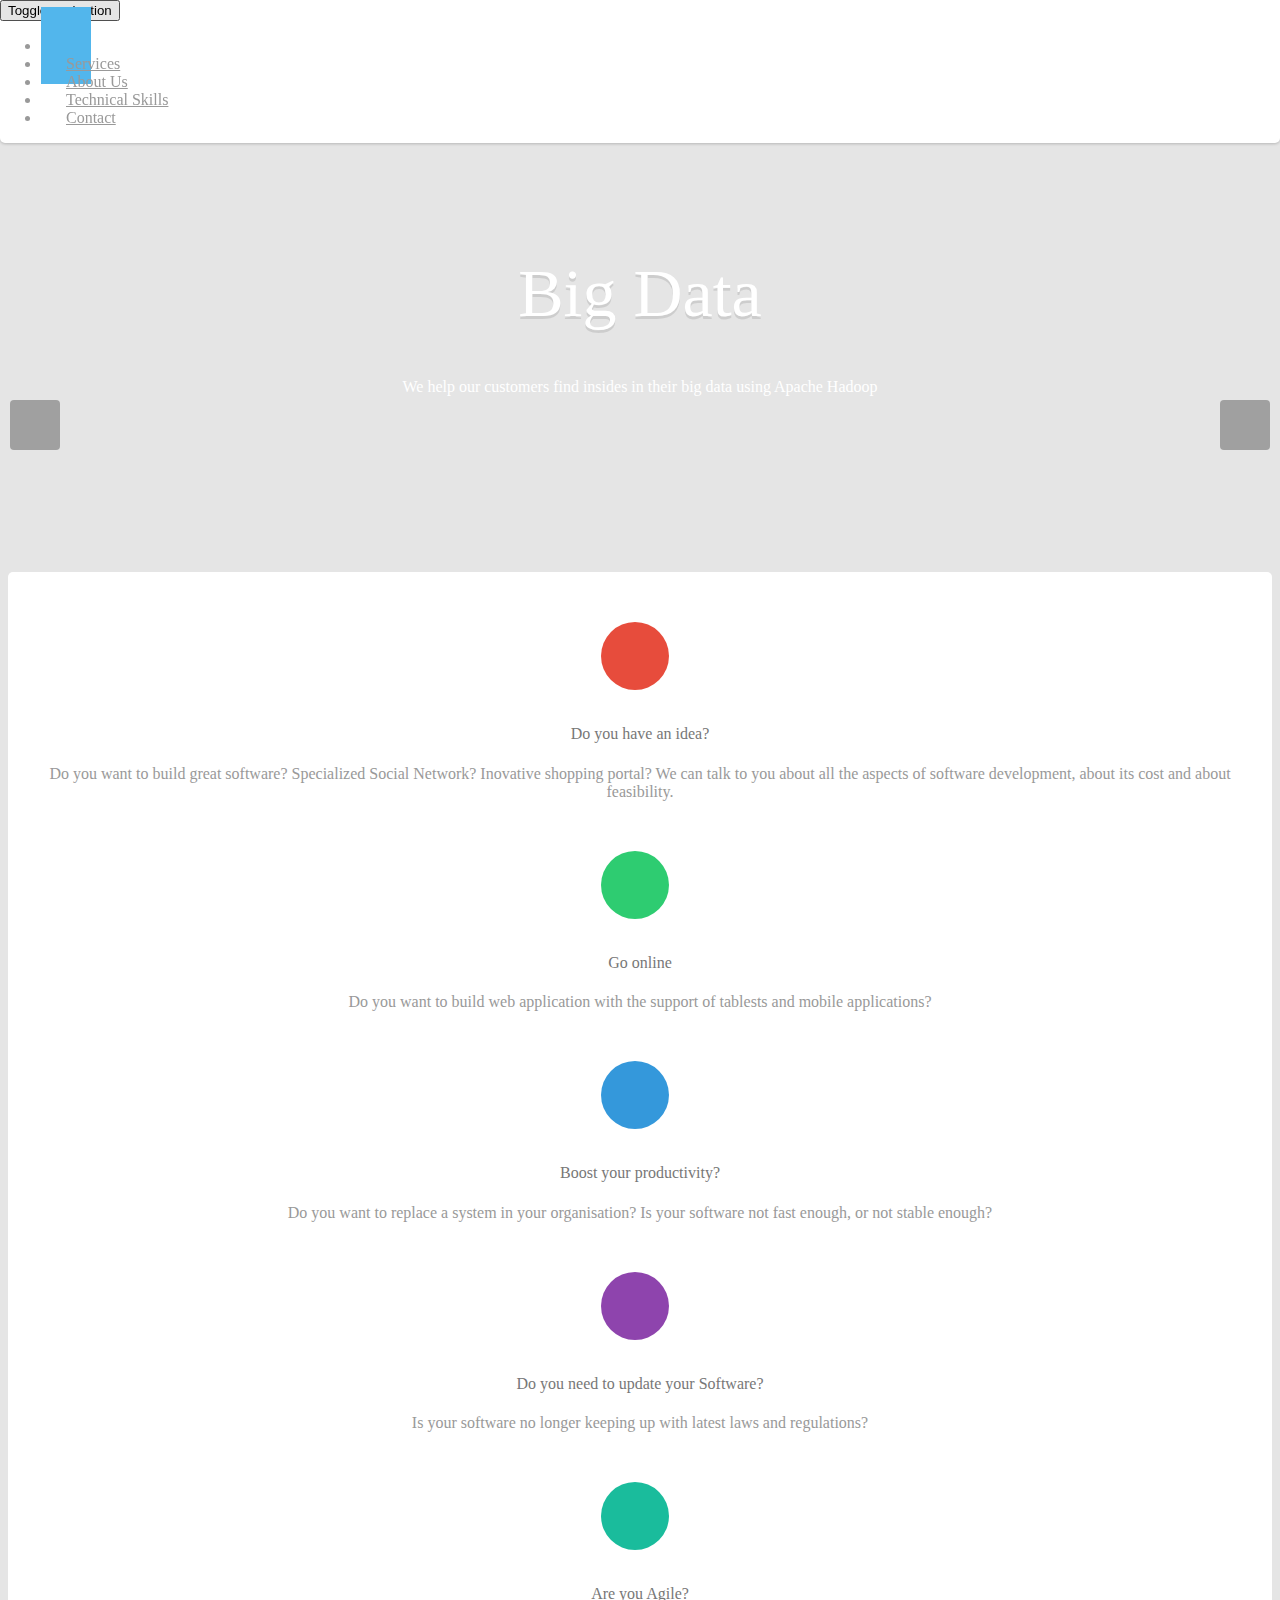
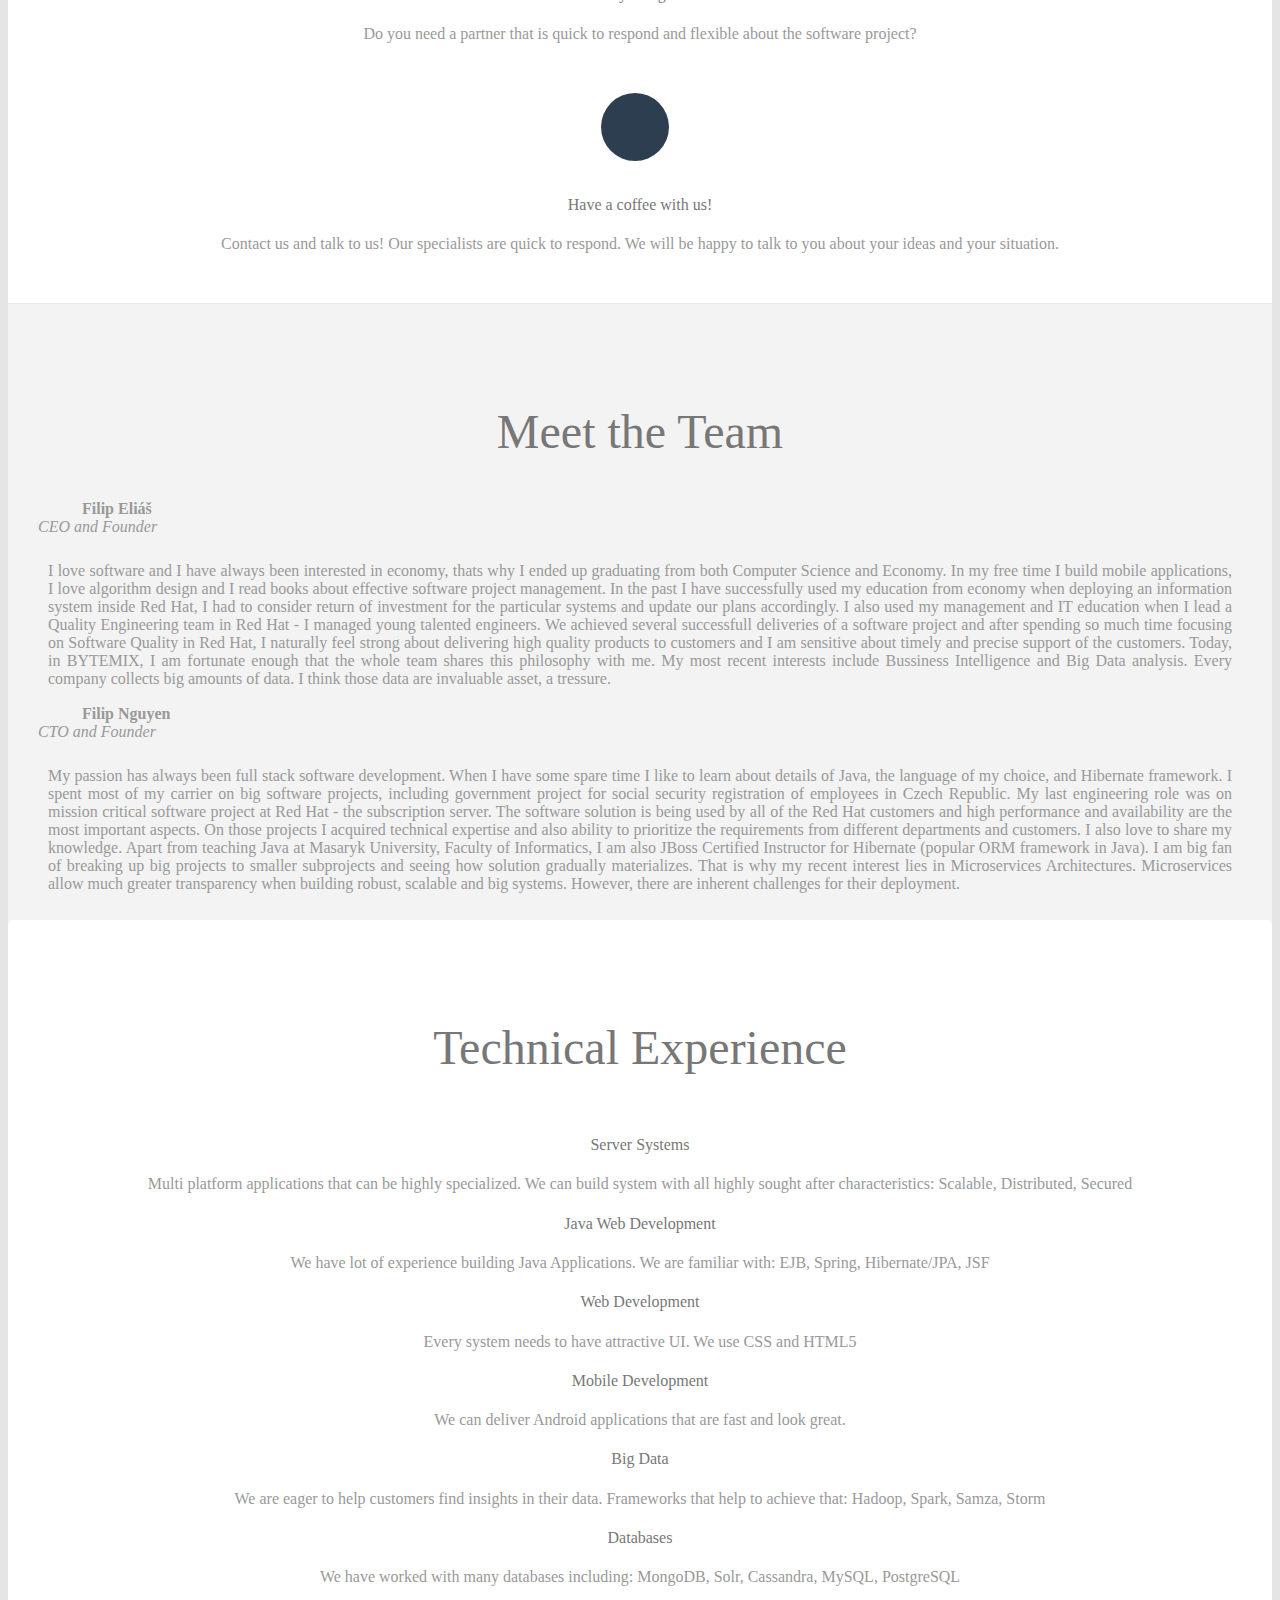
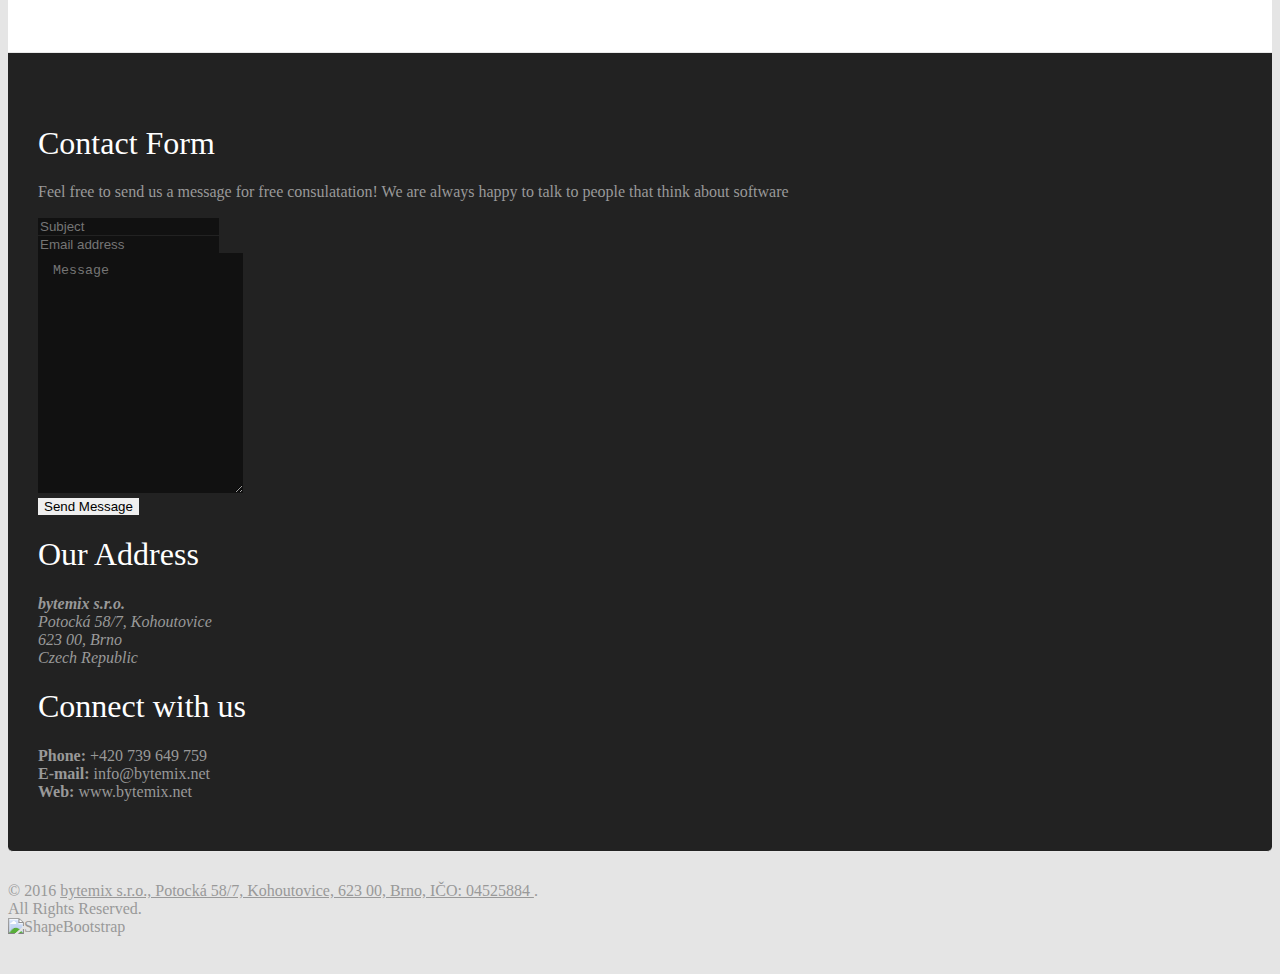
==== index.html @ fcab7cd9 "Added photo for Filip E" ====
<!DOCTYPE html>
<html lang="en">
<head>
    <meta charset="utf-8">
    <meta name="viewport" content="width=device-width, initial-scale=1.0">
    <meta name="description" content="">
    <meta name="author" content="">
    <title>bytemix | Software Solutions</title>
    <link href="css/bootstrap.min.css" rel="stylesheet">
    <link href="css/font-awesome.min.css" rel="stylesheet">
    <link href="css/prettyPhoto.css" rel="stylesheet">
    <link href="css/main.css" rel="stylesheet">
    <!--[if lt IE 9]>
    <script src="js/html5shiv.js"></script>
    <script src="js/respond.min.js"></script>
    <![endif]-->
    <link rel="shortcut icon" href="images/ico/favicon.ico">
    <link rel="apple-touch-icon-precomposed" sizes="144x144" href="images/ico/apple-touch-icon-144-precomposed.png">
    <link rel="apple-touch-icon-precomposed" sizes="114x114" href="images/ico/apple-touch-icon-114-precomposed.png">
    <link rel="apple-touch-icon-precomposed" sizes="72x72" href="images/ico/apple-touch-icon-72-precomposed.png">
    <link rel="apple-touch-icon-precomposed" href="images/ico/apple-touch-icon-57-precomposed.png">
        <script>window.addEventListener("hashchange", function() { alert("aaa"); scrollBy(0, -50) })</script>
</head><!--/head-->

<body data-spy="scroll" data-target="#navbar" data-offset="0">
    <header id="header" role="banner">
        <div class="container">
            <div id="navbar" class="navbar navbar-default">
                <div class="navbar-header">
                    <button type="button" class="navbar-toggle" data-toggle="collapse" data-target=".navbar-collapse">
                        <span class="sr-only">Toggle navigation</span>
                        <span class="icon-bar"></span>
                        <span class="icon-bar"></span>
                        <span class="icon-bar"></span>
                    </button>
                    <a class="navbar-brand" href="index.html"></a>
                </div>
                <div class="collapse navbar-collapse">
                    <ul class="nav navbar-nav">
                        <li class="active"><a href="#main-slider"><i class="icon-home"></i></a></li>
                        <li><a class="offset" href="#services">Services</a></li>
                        <li><a href="#about-us">About Us</a></li>
                        <li><a href="#portfolio">Technical Skills</a></li>
                        <li><a href="#contact">Contact</a></li>
                    </ul>
                  <!--  <ul class="navbar-right">
                        <a href="./index_cz.html">CZ</image></a>
                    </ul>-->
                </div>
            </div>
        </div>
    </header><!--/#header-->

    <section id="main-slider" class="carousel">
        <div class="carousel-inner">
	    <div class="item active">
                <div class="container">
                    <div class="carousel-content">
                        <h1>Big Data</h1>
                        <p class="lead">We help our customers find insides in their big data using Apache Hadoop</p>
                    </div>
                </div>
            </div><!--/.item-->
            <div class="item">
                <div class="container">
                    <div class="carousel-content">
                        <h1>Software Development</h1>
                        <p class="lead">We build software that embraces quality</p>
                    </div>
                </div>
            </div><!--/.item-->
            <div class="item">
                <div class="container">
                    <div class="carousel-content">
                        <h1>Consultancy</h1>
                        <p class="lead">We can improve your current solution and train your team</p>
                    </div>
                </div>
            </div><!--/.item-->
        </div><!--/.carousel-inner-->
        <a class="prev" href="#main-slider" data-slide="prev"><i class="icon-angle-left"></i></a>
        <a class="next" href="#main-slider" data-slide="next"><i class="icon-angle-right"></i></a>
    </section><!--/#main-slider-->

    <section id="services" style="padding-top: 117px; margin-top: -117px;">
        <div class="container">
            <div class="box first">
                <div class="row">
                    <div class="col-md-4 col-sm-4">
                        <div class="center">
                            <i class="icon-lightbulb icon-md icon-color1"></i>
                            <h4>Do you have an idea?</h4>
                            <p>Do you want to build great software? Specialized Social Network? Inovative shopping portal? We can talk to you about all the aspects of software development, about its cost and about feasibility.</p>
                        </div>
                    </div><!--/.col-md-4-->
                    <div class="col-md-4 col-sm-4">
                        <div class="center">
                            <i class="icon-cogs icon-md icon-color2"></i>
                            <h4>Go online</h4>
                            <p>Do you want to build web application with the support of tablests and mobile applications?</p>
                        </div>
                    </div><!--/.col-md-4-->
                    <div class="col-md-4 col-sm-4">
                        <div class="center">
                            <i class="icon-bullseye icon-md icon-color3"></i>
                            <h4>Boost your productivity?</h4>
                            <p>Do you want to replace a system in your organisation? Is your software not fast enough, or not stable enough?</p>
                        </div>
                    </div><!--/.col-md-4-->
                </div>
   		<div class="row">
                    <div class="col-md-4 col-sm-4">
                        <div class="center">
                            <i class="icon-dashboard icon-md icon-color4"></i>
                            <h4>Do you need to update your Software?</h4>
                            <p>Is your software no longer keeping up with latest laws and regulations?</p>
                        </div>
                    </div><!--/.col-md-4-->
                    <div class="col-md-4 col-sm-4">
                        <div class="center">
                            <i class="icon-bolt icon-md icon-color5"></i>
                            <h4>Are you Agile?</h4>
                            <p>Do you need a partner that is quick to respond and flexible about the software project?</p>
                        </div>
                    </div><!--/.col-md-4-->

             
                    <div class="col-md-4 col-sm-4">
                        <div class="center">
                            <i class="icon-coffee icon-md icon-color6"></i>
                            <h4>Have a coffee with us!</h4>
                            <p>Contact us and talk to us! Our specialists are quick to respond. We will be happy to talk to you about your ideas and your situation.
</p>
                        </div>
                    </div><!--/.col-md-4-->
                </div><!--/.row-->
            </div><!--/.box-->
        </div><!--/.container-->
    </section><!--/#services-->

  

    <section id="about-us" style="padding-top: 70px; margin-top: -70px;">
        <div class="container">
            <div class="box">
                <div class="center">
                    <h2>Meet the Team</h2>
                </div>
	        <div class="row">
                   <div class="col-sm-6 bio">
                       <img class="img-responsive pull-left" src="images/fe-foto-low.png" alt="" >
                         <span class="name"> Filip Eliáš </span> <div class="title">CEO and Founder</div> <p>I love software and I have always been interested in economy, thats why I ended up graduating from both Computer Science and Economy. In my free time I build mobile applications, I love algorithm design and I read books about effective software project management. In the past I have successfully used my education from economy when deploying an information system inside Red Hat, I had to consider return of investment for the particular systems and update our plans accordingly. I also used my management and IT education when I lead a Quality Engineering team in Red Hat - I managed young talented engineers. We achieved several successfull deliveries of a software project and after spending so much time focusing on Software Quality in Red Hat, I naturally feel strong about delivering high quality products to customers and I am sensitive about timely and precise support of the customers. Today, in BYTEMIX, I am fortunate enough that the whole team shares this philosophy with me. My most recent interests include Bussiness Intelligence and Big Data analysis. Every company collects big amounts of data. I think those data are invaluable asset, a tressure.</p>
                   </div> <!-- /.col-sm-6 -->

                   <div class="col-sm-6 bio">
                       <img class="img-responsive pull-left" src="images/fn-foto-low.jpg" alt="" >
                         <span class="name"> Filip Nguyen </span> <div class="title">CTO and Founder</div> <p>My passion has always been full stack software development. When I have some spare time I like to learn about details of Java, the language of my choice, and Hibernate framework. I spent most of my carrier on big software projects, including government project for social security registration of employees in Czech Republic. My last engineering role was on mission critical software project at Red Hat - the subscription server. The software solution is being used by all of the Red Hat customers and high performance and availability are the most important aspects. On those projects I acquired technical expertise and also ability to prioritize the requirements from different departments and customers. I also love to share my knowledge. Apart from teaching Java at Masaryk University, Faculty of Informatics, I am also JBoss Certified Instructor for Hibernate (popular ORM framework in Java). I am big fan of breaking up big projects to smaller subprojects and seeing how solution gradually materializes. That is why my recent interest lies in Microservices Architectures. Microservices allow much greater transparency when building robust, scalable and big systems. However, there are inherent challenges for their deployment.</p>
                   </div> <!-- /.col-sm-6 -->
                </div> <!-- /.row -->
            </div> <!-- /.box -->
        </div><!--/.container-->
    </section><!--/#about-us-->

    <section id="portfolio" style="padding-top: 117px; margin-top: -117px;">
        <div class="container">
            <div class="box first">
                <div class="center">
                    <h2>Technical Experience</h2>
                </div>
                <div class="row">
                    <div class="col-md-4 col-sm-6">
                        <div class="center">
                            <h4>Server Systems</h4>
                            <p>Multi platform applications that can be highly specialized. We can build system with all highly sought after characteristics: Scalable, Distributed, Secured</p>
                        </div>
                    </div><!--/.col-md-4-->
                    <div class="col-md-4 col-sm-6">
                        <div class="center">
                            <h4>Java Web Development</h4>
                            <p>We have lot of experience building Java Applications. We are familiar with: EJB, Spring, Hibernate/JPA, JSF</p>
                        </div>
                    </div><!--/.col-md-4-->
                    <div class="col-md-4 col-sm-6">
                        <div class="center">
                            <h4>Web Development</h4>
                            <p>Every system needs to have attractive UI. We use CSS and HTML5</p>
                        </div>
                    </div><!--/.col-md-4-->
  		</div>
		<div class="row">
                    <div class="col-md-4 col-sm-6">
                        <div class="center">
                            <h4>Mobile Development</h4>
                            <p>We can deliver Android applications that are fast and look great.</p>
                        </div>
                    </div><!--/.col-md-4-->
                    <div class="col-md-4 col-sm-6">
                        <div class="center">
                            <h4>Big Data</h4>
                            <p>We are eager to help customers find insights in their data. Frameworks that help to achieve that: Hadoop, Spark, Samza, Storm</p>
                        </div>
                    </div><!--/.col-md-4-->
                    <div class="col-md-4 col-sm-6">
                        <div class="center">
                            <h4>Databases</h4>
                            <p>We have worked with many databases including: MongoDB, Solr, Cassandra, MySQL, PostgreSQL</p>
                        </div>
                    </div><!--/.col-md-4-->
                </div><!--/.row-->
            </div><!--/.box-->
        </div><!--/.container-->
    </section><!--/#services-->

  

    <section id="contact">
        <div class="container">
            <div class="box last">
                <div class="row">
                    <div class="col-sm-6">
                        <h1>Contact Form</h1>
                        <p>Feel free to send us a message for free consulatation! We are always happy to talk to people that think about software</p>
                        <div class="status alert alert-success" style="display: none"></div>
                        <form id="main-contact-form" class="contact-form" name="contact-form" method="post" action="sendemail.php" role="form">
                            <div class="row">
                                <div class="col-sm-6">
                                    <div class="form-group">
                                        <input type="text" class="form-control" required="required" placeholder="Subject" name="subject" id="subject">
                                    </div>
                                </div>
                                <div class="col-sm-6">
                                    <div class="form-group">
                                        <input type="text" class="form-control" required="required" placeholder="Email address" name="email" id="email">
                                    </div>
                                </div>
                            </div>
                            <div class="row">
                                <div class="col-sm-12">
                                    <div class="form-group">
                                        <textarea name="message" id="message" required="required" class="form-control" rows="8" placeholder="Message"></textarea>
                                    </div>
                                    <div class="form-group">
                                        <button type="submit" class="btn btn-danger btn-lg">Send Message</button>
                                    </div>
                                </div>
                            </div>
                        </form>
                    </div><!--/.col-sm-6-->
                    <div class="col-sm-6">
                        <h1>Our Address</h1>
                        <div class="row">
                            <div class="col-md-6">
                                <address>
                                    <strong>bytemix s.r.o.</strong><br>
                                    Potocká 58/7, Kohoutovice<br>
                                    623 00, Brno<br>
                                    Czech Republic<br>
                                  
                                </address>
                            </div>
                        </div>
                        <h1>Connect with us</h1>
                        <div class="row">
                            <div class="col-md-6">
                              <strong>Phone: </strong>+420 739 649 759<br>
                              <strong>E-mail: </strong>info@bytemix.net<br>
                              <strong>Web:  </strong>www.bytemix.net<br>
                            </div>
                        </div>
                    </div><!--/.col-sm-6-->
                </div><!--/.row-->
            </div><!--/.box-->
        </div><!--/.container-->
    </section><!--/#contact-->

    <footer id="footer">
        <div class="container">
            <div class="row">
                <div class="col-sm-6">
                    &copy; 2016 <a target="_blank" href="http://www.bytemix.net" title="bytemix web pages">bytemix s.r.o., Potocká 58/7, Kohoutovice, 623 00, Brno, IČO: 04525884 </a>.<br>All Rights Reserved.
                </div>
                <div class="col-sm-6">
                    <img class="pull-right" src="images/shapebootstrap.png" alt="ShapeBootstrap" title="ShapeBootstrap">
                </div>
            </div>
        </div>
    </footer><!--/#footer-->

    <script src="js/jquery.js"></script>
    <script src="js/bootstrap.min.js"></script>
    <script src="js/jquery.isotope.min.js"></script>
    <script src="js/jquery.prettyPhoto.js"></script>
    <script src="js/main.js"></script>

    
</body>
</html>
---- css/main.css ----
@import url(http://fonts.googleapis.com/css?family=Open+Sans:400,300,700);
body {
  background: #e5e5e5;
  color: #999;
}
h1,
h2,
h3,
h4,
h5,
h6 {
  color: #777;
  font-weight: 300;
}
a {
  color: #52b6ec;
  -webkit-transition: 300ms;
  -moz-transition: 300ms;
  -o-transition: 300ms;
  transition: 300ms;
}
.btn {
  font-weight: 300;
  border: 0;
}

.bio > img {
    padding-top: 5px;
    padding-right: 20px;
    padding-bottom: 10px;
    padding-left: 20px;
    width: 250px;
}
.bio > p {
  text-align: justify;
    padding-top: 10px;
  padding-right: 10px;
 padding-left: 10px;

}
div.title {
  font-style: italic;
}
span.name {
  font-size: 16px;
  font-weight: 900;
}

.btn.btn-primary {
  background-color: #52b6ec;
}
.btn.btn-primary:hover,
.btn.btn-primary.active {
  background-color: #1586c3;
  -webkit-box-shadow: none;
  -moz-box-shadow: none;
  box-shadow: none;
}
a:hover,
a:focus {
  color: #80c9f1;
  text-decoration: none;
  outline: none;
}
#header {
  position: fixed;
  top: 0;
  left: 0;
  width: 100%;
  height: 80px;
  z-index: 99999;
}
#main-slider {
  background-image: url(../images/slider-bg.jpg);
  background-attachment: fixed;
  background-size: cover;
  background-position: 50% 50%;
  background-repeat: no-repeat;
  padding: 200px 0;
  color: #fff;
}
#main-slider .item {
  -moz-transition: opacity ease-in-out 500ms;
  -o-transition: opacity ease-in-out 500ms;
  -webkit-transition: opacity ease-in-out 500ms;
  transition: opacity ease-in-out 500ms;
  left: 0 !important;
  opacity: 0;
  top: 0;
  position: absolute;
  width: 100%;
  display: block !important;
  z-index: 1;
  text-align: center;
}
#main-slider .item:first-child {
  top: auto;
  position: relative;
}
#main-slider .item.active {
  opacity: 1;
  -moz-transition: opacity ease-in-out 500ms;
  -o-transition: opacity ease-in-out 500ms;
  -webkit-transition: opacity ease-in-out 500ms;
  transition: opacity ease-in-out 500ms;
  z-index: 2;
}
#main-slider .item.active h1 {
  -webkit-animation: scaleUp 400ms;
  -moz-animation: scaleUp 400ms;
  -o-animation: scaleUp 400ms;
  -ms-animation: scaleUp 400ms;
  animation: scaleUp 400ms;
}
#main-slider .prev,
#main-slider .next {
  position: absolute;
  top: 50%;
  background-color: rgba(0, 0, 0, 0.3);
  color: #fff;
  display: inline-block;
  margin-top: -50px;
  font-size: 24px;
  height: 50px;
  width: 50px;
  line-height: 50px;
  text-align: center;
  border-radius: 4px;
  z-index: 5;
}
#main-slider .prev:hover,
#main-slider .next:hover {
  background-color: rgba(0, 0, 0, 0.5);
}
#main-slider .prev {
  left: 10px;
}
#main-slider .next {
  right: 10px;
}
#main-slider h1 {
  font-size: 68px;
  text-shadow: 0 3px rgba(0, 0, 0, 0.1);
  color: #fff;
}
#contact .box {
  background-color: #222;
  color: #999;
}
#contact .box h1,
#contact .box h2,
#contact .box h3 {
  color: #fff;
}
#contact .box a {
  color: #999;
}
#contact .box a:hover {
  color: #52b6ec;
}
#contact .box input[type="text"],
#contact .box input[type="email"],
#contact .box textarea {
  background-color: #111;
  border: 0;
  -webkit-transition: 300ms;
  -moz-transition: 300ms;
  -o-transition: 300ms;
  transition: 300ms;
}
#contact .box input[type="text"]:focus,
#contact .box input[type="email"]:focus,
#contact .box textarea:focus {
  background-color: #000;
  -webkit-box-shadow: none;
  -moz-box-shadow: none;
  box-shadow: none;
}
.box {
  padding: 50px 30px;
  background: #fff;
  border-bottom: 1px solid #e9e9e9;
  position: relative;
}
.box.first {
  margin-top: -40px;
  border-radius: 5px 5px 0 0;
}
.box.last {
  border-radius: 0 0 5px 5px;
}
.box h2 {
  padding: 10px 30px;
  display: inline-block;
  border-radius: 4px;
  position: relative;
  margin-bottom: 30px;
  font-size: 48px;
}
#about-us .box{
  background: #f3f3f3;
}

#portfolio .box {

}
.portfolio-items,
.portfolio-filter {
  list-style: none;
  padding: 0;
  margin: 0;
}
.portfolio-items {
  margin-right: -20px;
}
.portfolio-filter {
  margin-bottom: 50px;
  text-align: center;
}
.portfolio-filter > li {
  display: inline-block;
}
.portfolio-items > li {
  float: left;
  padding: 0;
  margin: 0;
}
.portfolio-items.col-2 > li {
  width: 50%;
}
.portfolio-items.col-3 > li {
  width: 33%;
}
.portfolio-items.col-4 > li {
  width: 25%;
}
.portfolio-items.col-5 > li {
  width: 20%;
}
.portfolio-items.col-6 > li {
  width: 16%;
}
.portfolio-item .item-inner {
  margin: 0 20px 20px 0;
  text-align: center;
  background: #fff;
  padding: 10px;
  border-bottom: 1px solid #e1e1e1;
}
.portfolio-item img {
  width: 100%;
}
.portfolio-item .portfolio-image {
  position: relative;
}
.portfolio-item h5 {
  margin: 0;
  padding: 10px 0 0 0;
  white-space: nowrap;
  text-overflow: ellipsis;
  overflow: hidden;
}
.portfolio-item .overlay {
  position: absolute;
  top: 0;
  left: 0;
  width: 100%;
  height: 100%;
  opacity: 0;
  background-color: rgba(255, 255, 255, 0.9);
  text-align: center;
  vertical-align: middle;
  -webkit-transition: opacity 300ms;
  -moz-transition: opacity 300ms;
  -o-transition: opacity 300ms;
  transition: opacity 300ms;
}
.portfolio-item .overlay .preview {
  position: relative;
  top: 50%;
  display: inline-block;
  margin-top: -20px;
}
.portfolio-item:hover .overlay {
  opacity: 1;
}
/* Start: Recommended Isotope styles */
/**** Isotope Filtering ****/
.isotope-item {
  z-index: 2;
}
.isotope-hidden.isotope-item {
  pointer-events: none;
  z-index: 1;
}
/**** Isotope CSS3 transitions ****/
.isotope,
.isotope .isotope-item {
  -webkit-transition-duration: 0.8s;
  -moz-transition-duration: 0.8s;
  -ms-transition-duration: 0.8s;
  -o-transition-duration: 0.8s;
  transition-duration: 0.8s;
}
.isotope {
  -webkit-transition-property: height, width;
  -moz-transition-property: height, width;
  -ms-transition-property: height, width;
  -o-transition-property: height, width;
  transition-property: height, width;
}
.isotope .isotope-item {
  -webkit-transition-property: -webkit-transform, opacity;
  -moz-transition-property: -moz-transform, opacity;
  -ms-transition-property: -ms-transform, opacity;
  -o-transition-property: -o-transform, opacity;
  transition-property: transform, opacity;
}
/**** disabling Isotope CSS3 transitions ****/
.isotope.no-transition,
.isotope.no-transition .isotope-item,
.isotope .isotope-item.no-transition {
  -webkit-transition-duration: 0s;
  -moz-transition-duration: 0s;
  -ms-transition-duration: 0s;
  -o-transition-duration: 0s;
  transition-duration: 0s;
}
/* End: Recommended Isotope styles */
/* disable CSS transitions for containers with infinite scrolling*/
.isotope.infinite-scrolling {
  -webkit-transition: none;
  -moz-transition: none;
  -ms-transition: none;
  -o-transition: none;
  transition: none;
}
#pricing .box {
  background-color: #f9f9f9;
}
#pricing .plan {
  background: #fff;
  list-style: none;
  margin: 0 0 20px;
  text-align: center;
  padding: 0;
  border-bottom: 1px solid #e1e1e1;
}
#pricing .plan li {
  padding: 10px 0;
  margin: 0 15px;
  border-bottom: 1px dashed #eee;
}
#pricing .plan li.plan-name {
  padding: 15px 0;
  font-size: 18px;
  font-weight: 700;
}
#pricing .plan li.plan-price {
  color: #666;
  padding: 15px 0;
  font-size: 48px;
}
#pricing .plan li.plan-action {
  margin-top: 20px;
  margin-bottom: 20px;
  border-bottom: 0;
}
#pricing .plan.featured {
  -webkit-transform: scale(1.05);
  -moz-transform: scale(1.05);
  -ms-transform: scale(1.05);
  -o-transform: scale(1.05);
  transform: scale(1.05);
}
#pricing .plan.featured .plan-price {
  color: #fff;
  background-color: #52b6ec;
  border-bottom-color: #52b6ec;
  margin: 0;
}
#services .box {
  padding-bottom: 0;
}
#services .row > div {
  margin-bottom: 50px;
}
.center {
  text-align: center;
}
#team-scroller .designation {
  margin-top: 10px;
  display: block;
}
.member {
  margin: 0 50px;
  text-align: center;
}
.carousel.scale .left-arrow,
.carousel.scale .right-arrow {
  top: 30%;
  position: absolute;
}
.carousel.scale .left-arrow {
  left: -10px;
}
.carousel.scale .right-arrow {
  right: -10px;
}
.carousel.scale .active .row > div:nth-child(1) {
  -webkit-animation: scaleUp 200ms linear 0 both;
  -moz-animation: scaleUp 200ms linear 0 both;
  -ms-animation: scaleUp 200ms linear 0 both;
  -o-animation: scaleUp 200ms linear 0 both;
  animation: scaleUp 200ms linear 0 both;
}
.carousel.scale .active .row > div:nth-child(2) {
  -webkit-animation: scaleUp 200ms linear 100ms both;
  -moz-animation: scaleUp 200ms linear 100ms both;
  -ms-animation: scaleUp 200ms linear 100ms both;
  -o-animation: scaleUp 200ms linear 100ms both;
  animation: scaleUp 200ms linear 100ms both;
}
.carousel.scale .active .row > div:nth-child(3) {
  -webkit-animation: scaleUp 200ms linear 200ms both;
  -moz-animation: scaleUp 200ms linear 200ms both;
  -ms-animation: scaleUp 200ms linear 200ms both;
  -o-animation: scaleUp 200ms linear 200ms both;
  animation: scaleUp 200ms linear 200ms both;
}
.carousel.scale .active .row > div:nth-child(4) {
  -webkit-animation: scaleUp 200ms linear 400ms both;
  -moz-animation: scaleUp 200ms linear 400ms both;
  -ms-animation: scaleUp 200ms linear 400ms both;
  -o-animation: scaleUp 200ms linear 400ms both;
  animation: scaleUp 200ms linear 400ms both;
}
.icon-social {
  border: 0;
  color: #fff;
  border-radius: 100%;
  display: inline-block !important;
  width: 36px;
  height: 36px;
  line-height: 36px;
  text-align: center;
  padding: 0;
}
.icon-social.icon-facebook {
  background: #4f7dd4;
}
.icon-social.icon-facebook:hover {
  background: #789bde;
}
.icon-social.icon-twitter {
  background: #5bceff;
}
.icon-social.icon-twitter:hover {
  background: #8eddff;
}
.icon-social.icon-linkedin {
  background: #21a6d8;
}
.icon-social.icon-linkedin:hover {
  background: #49b9e3;
}
.icon-social.icon-google-plus {
  background: #dc422b;
}
.icon-social.icon-google-plus:hover {
  background: #e36957;
}
.icon-social.icon-pinterest {
  background: #cb2027;
}
.icon-social.icon-pinterest:hover {
  background: #e03e44;
}
.icon-social.icon-youtube {
  background: #ce332d;
}
.icon-social.icon-youtube:hover {
  background: #da5954;
}
.icon-social:hover {
  color: #fff;
}
.navbar-default {
  background: #fff;
  border-radius: 0 0 5px 5px;
  border: 0;
  padding: 0;
  -webkit-box-shadow: 0 1px 3px 0 rgba(0,0,0,.2);
  -moz-box-shadow: 0 1px 3px 0 rgba(0,0,0,.2);
  box-shadow: 0 1px 3px 0 rgba(0,0,0,.2);
  overflow: hidden;
}
.navbar-default .first a {
  border-radius: 0 0 0 5px;
}
.navbar-default .navbar-brand {
  margin-right: 50px;
  margin-left: 20px;
  width: 200px;
  height: 78px;
  background: url(../images/logo.png) no-repeat 0 50%;
}
.navbar-default .navbar-nav > li {
  margin-left: 1px;
}
.navbar-default .navbar-nav > li > a {
  padding: 30px 25px;
  font-size: 16px;
  line-height: 18px;
  color: #999;
}
.navbar-default .navbar-nav > li > a > i {
  display: inline-block;
}
.navbar-default .navbar-nav > li.active > a,
.navbar-default .navbar-nav > li.active:focus > a,
.navbar-default .navbar-nav > li.active:hover > a,
.navbar-default .navbar-nav > li:hover > a,
.navbar-default .navbar-nav > li:focus > a,
.navbar-default .navbar-nav > li.active > a:focus,
.navbar-default .navbar-nav > li.active:focus > a:focus,
.navbar-default .navbar-nav > li.active:hover > a:focus,
.navbar-default .navbar-nav > li:hover > a:focus,
.navbar-default .navbar-nav > li:focus > a:focus {
  background-color: #52b6ec;
  color: #fff;
}
.icon-lg {
  font-size: 48px;
  height: 108px;
  width: 108px;
  line-height: 108px;
  color: #fff;
  margin: 10px;
  background-color: rgba(0, 0, 0, 0.4);
  text-align: center;
  display: inline-block !important;
  border-radius: 100%;
}
.icon-md {
  font-size: 24px;
  height: 68px;
  width: 68px;
  line-height: 68px;
  color: #fff;
  margin-right: 10px;
  background-color: rgba(0, 0, 0, 0.4);
  text-align: center;
  display: inline-block;
  border-radius: 100%;
  margin-bottom: 10px;
}
.icon-color1 {
  background-color: #e74c3c;
}
.icon-color2 {
  background-color: #2ecc71;
}
.icon-color3 {
  background-color: #3498db;
}
.icon-color4 {
  background-color: #8e44ad;
}
.icon-color5 {
  background-color: #1abc9c;
}
.icon-color6 {
  background-color: #2c3e50;
}
.gap {
  margin-bottom: 50px;
}
.big-gap {
  margin-bottom: 100px;
}
#footer {
  padding-top: 30px;
  padding-bottom: 30px;
  color: #999;
}
#footer a {
  color: #999;
}
#footer a:hover {
  color: #52b6ec;
}
ul.social {
  list-style: none;
  margin: 10px 0 0;
  padding: 0;
}
ul.social > li {
  margin: 0 0 20px;
}
ul.social > li > a {
  display: block;
  font-size: 18px;
}
ul.social > li > a i {
  margin-right: 10px;
}
textarea#message {
  padding: 10px 15px;
  height: 220px;
}
@keyframes scaleUp {
  0% {
    opacity: 0;
    transform: scale(0.3);
  }
  100% {
    opacity: 1;
    transform: scale(1);
  }
}
@-moz-keyframes scaleUp {
  0% {
    opacity: 0;
    -moz-transform: scale(0.3);
  }
  100% {
    opacity: 1;
    -moz-transform: scale(1);
  }
}
@-webkit-keyframes scaleUp {
  0% {
    opacity: 0;
    -webkit-transform: scale(0.3);
  }
  100% {
    opacity: 1;
    -webkit-transform: scale(1);
  }
}
@-ms-keyframes scaleUp {
  0% {
    opacity: 0;
    -ms-transform: scale(0.3);
  }
  100% {
    opacity: 1;
    -ms-transform: scale(1);
  }
}
@-o-keyframes scaleUp {
  0% {
    opacity: 0;
    -o-transform: scale(0.3);
  }
  100% {
    opacity: 1;
    -o-transform: scale(1);
  }
}
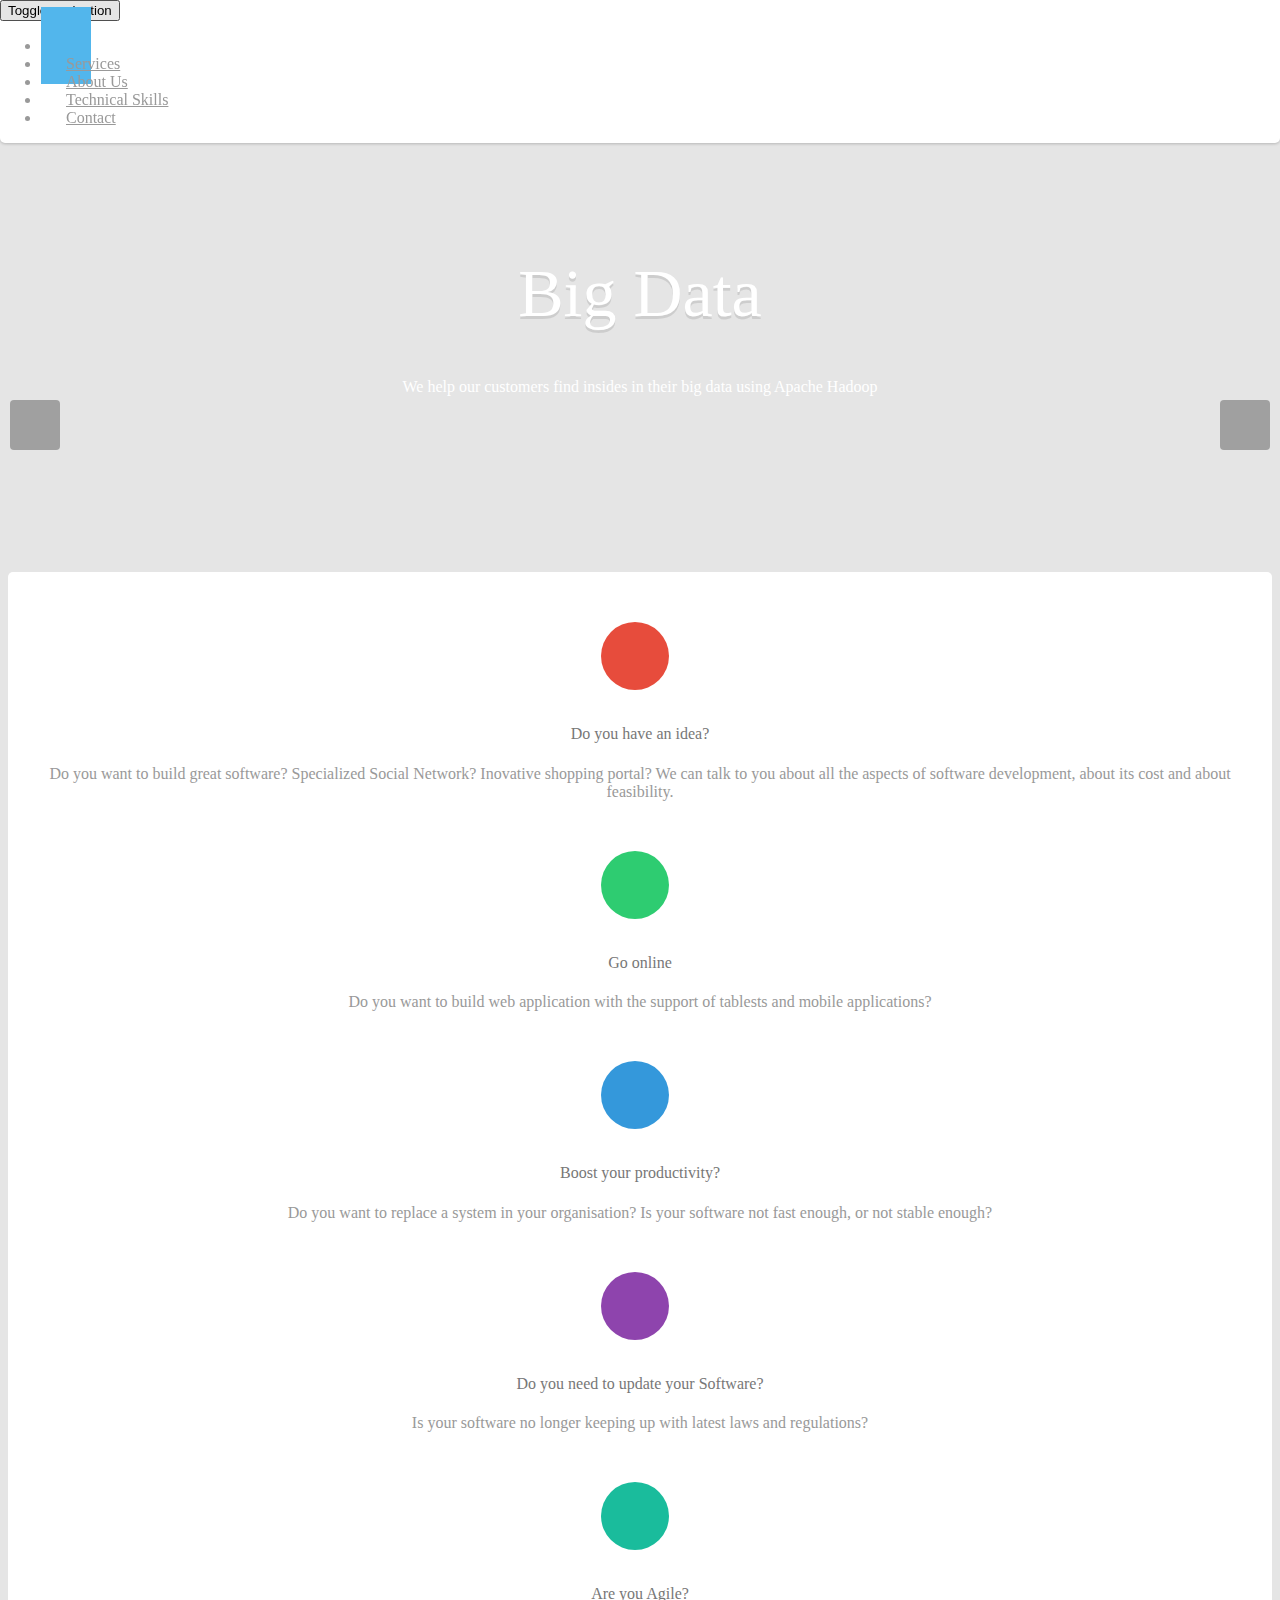
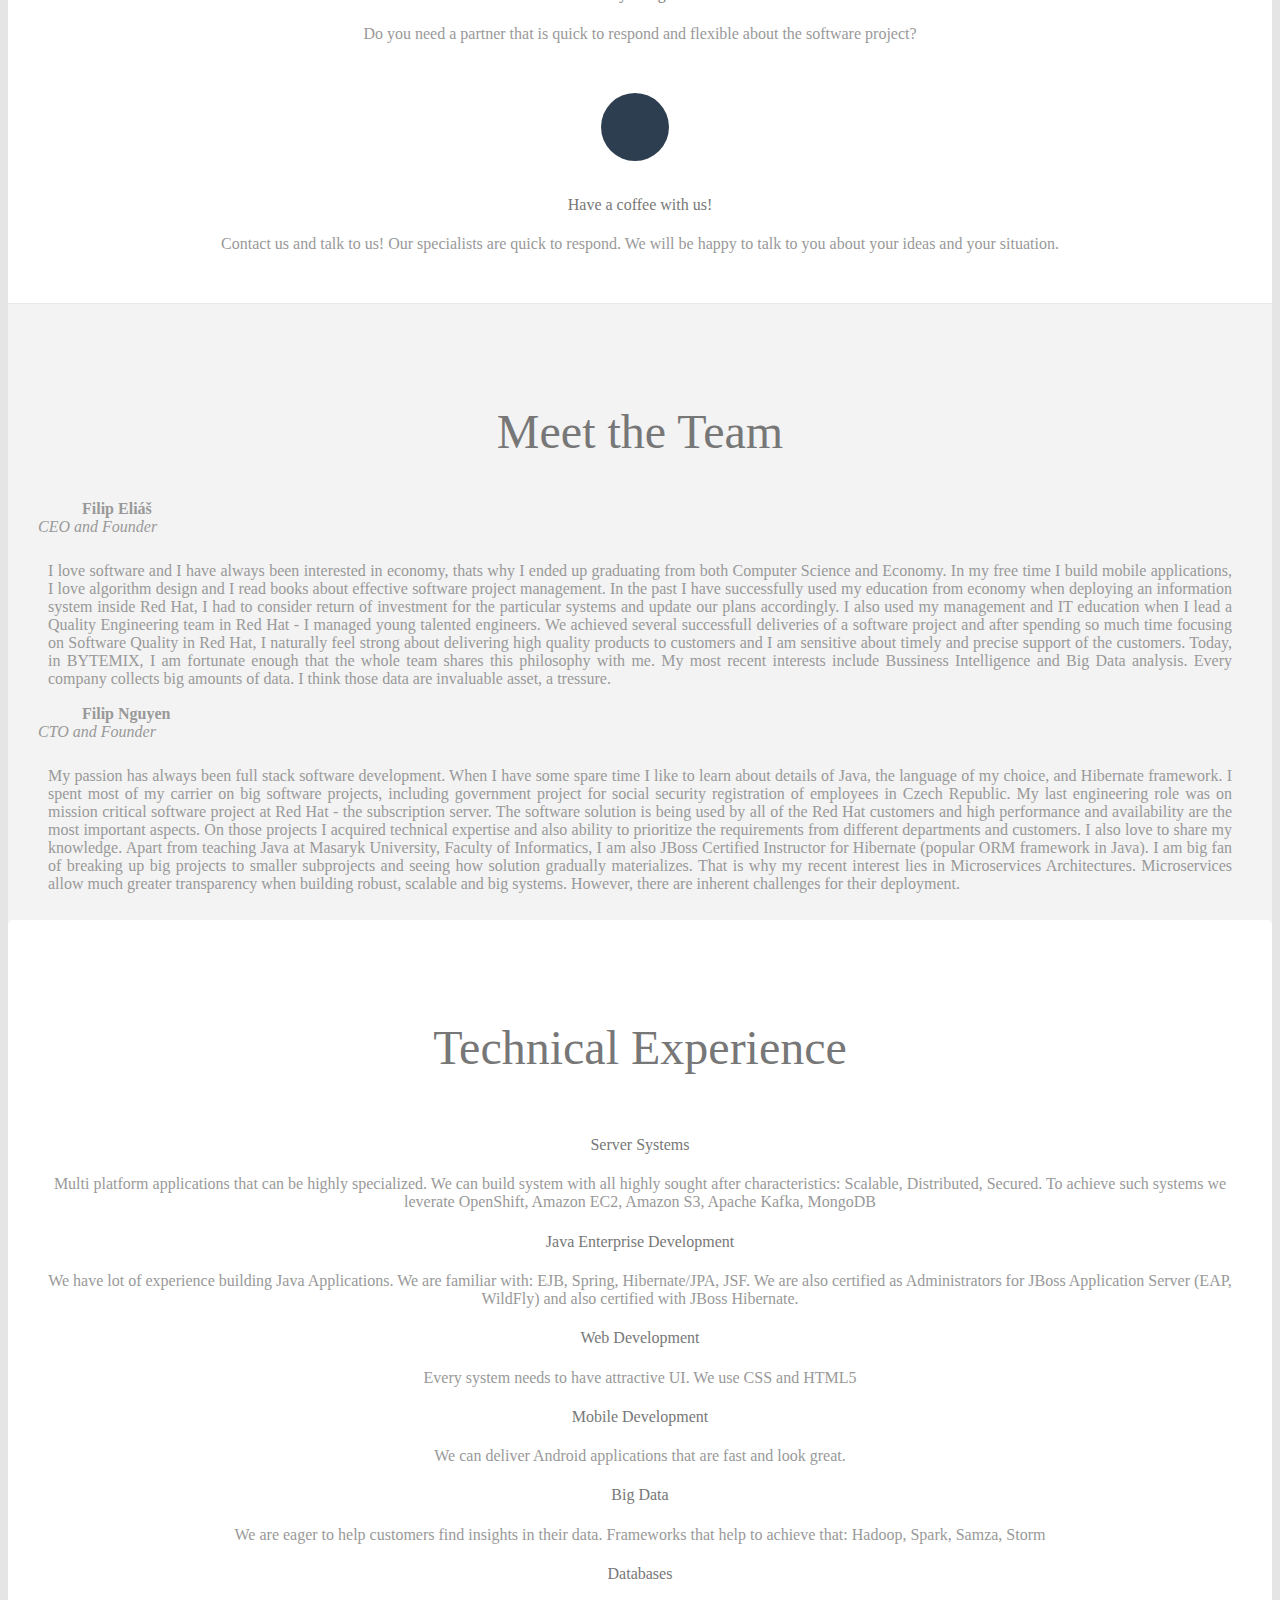
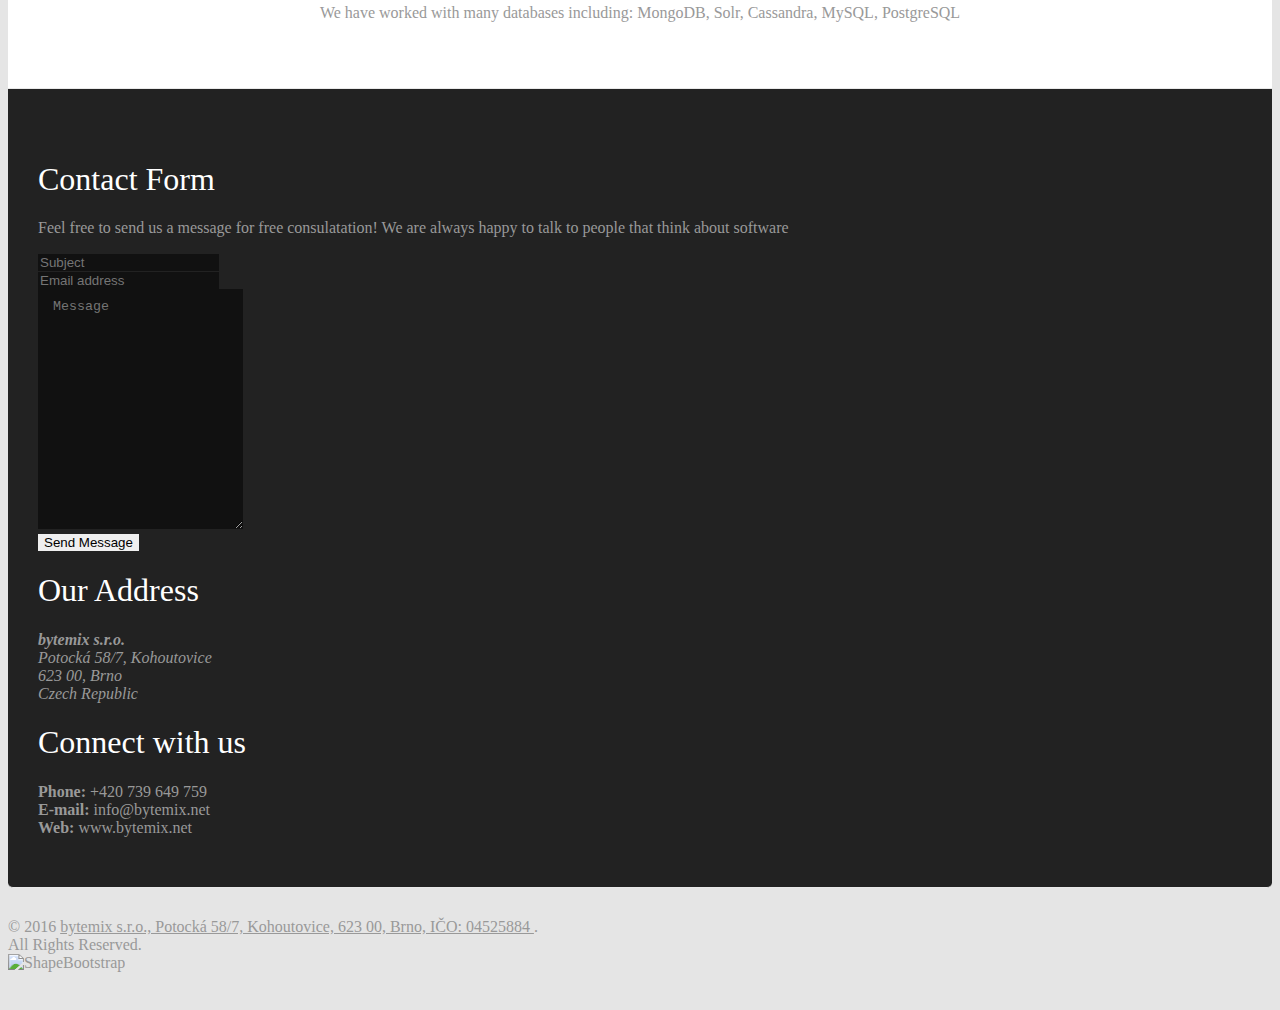
==== commit 9e1098ec: "More technical knowledge" ====
--- a/index.html
+++ b/index.html
@@ -171,13 +171,13 @@
                     <div class="col-md-4 col-sm-6">
                         <div class="center">
                             <h4>Server Systems</h4>
-                            <p>Multi platform applications that can be highly specialized. We can build system with all highly sought after characteristics: Scalable, Distributed, Secured</p>
-                        </div>
-                    </div><!--/.col-md-4-->
-                    <div class="col-md-4 col-sm-6">
-                        <div class="center">
-                            <h4>Java Web Development</h4>
-                            <p>We have lot of experience building Java Applications. We are familiar with: EJB, Spring, Hibernate/JPA, JSF</p>
+                            <p>Multi platform applications that can be highly specialized. We can build system with all highly sought after characteristics: Scalable, Distributed, Secured. To achieve such systems we leverate OpenShift, Amazon EC2, Amazon S3, Apache Kafka, MongoDB</p>
+                        </div>
+                    </div><!--/.col-md-4-->
+                    <div class="col-md-4 col-sm-6">
+                        <div class="center">
+                            <h4>Java Enterprise Development</h4>
+                            <p>We have lot of experience building Java Applications. We are familiar with: EJB, Spring, Hibernate/JPA, JSF. We are also certified as Administrators for JBoss Application Server (EAP, WildFly) and also certified with JBoss Hibernate.</p>
                         </div>
                     </div><!--/.col-md-4-->
                     <div class="col-md-4 col-sm-6">
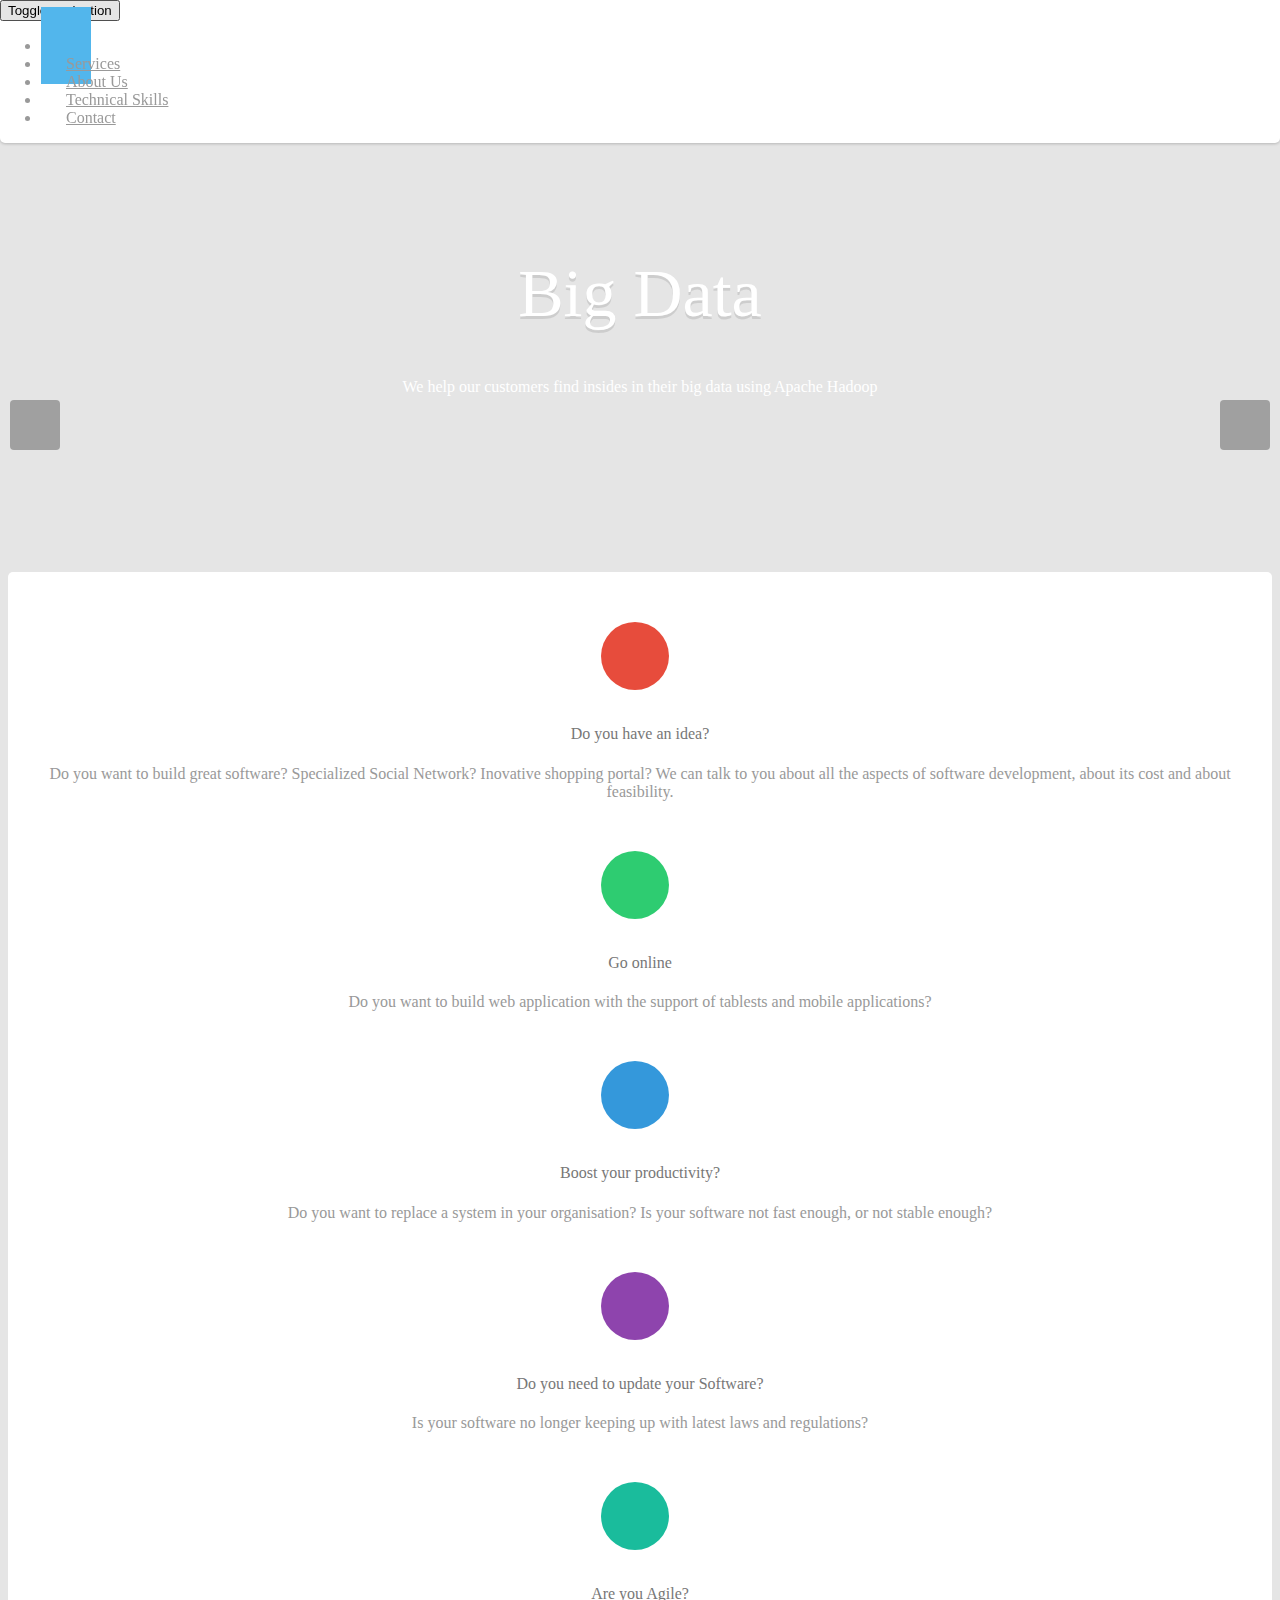
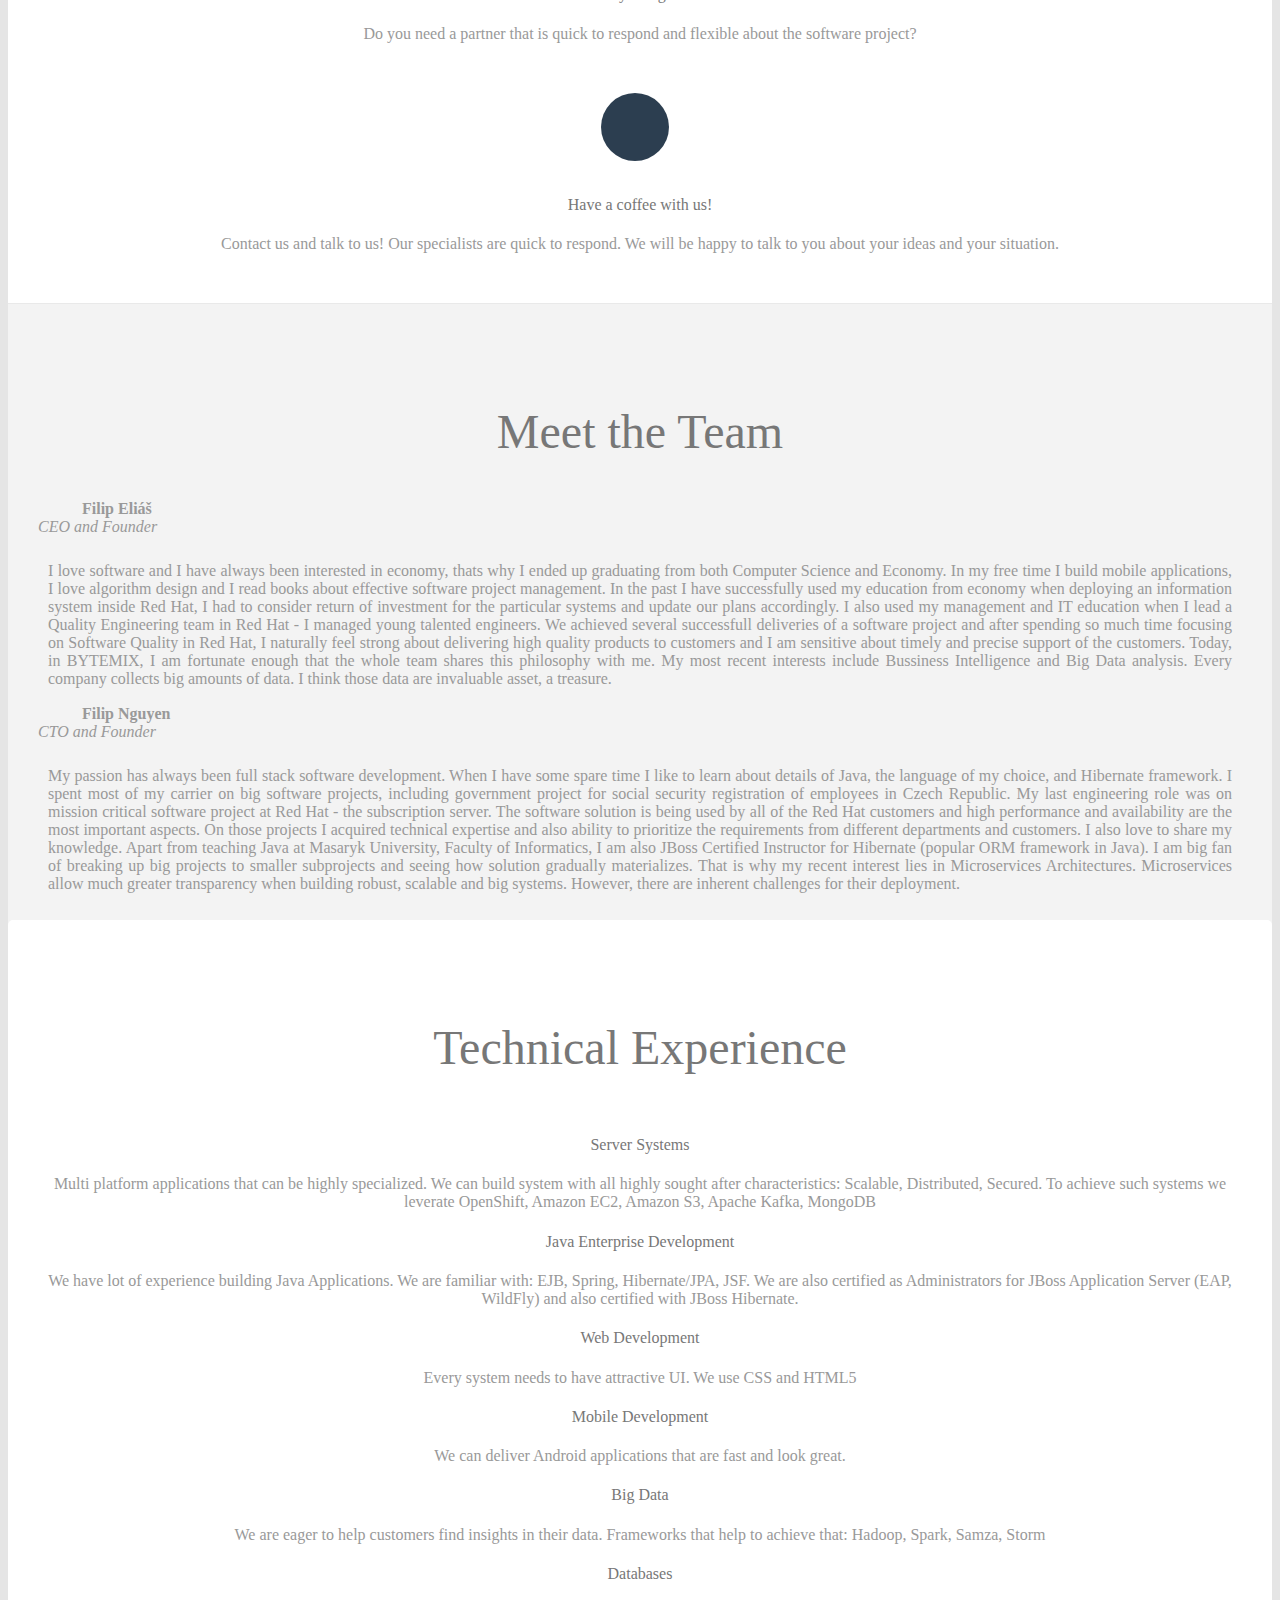
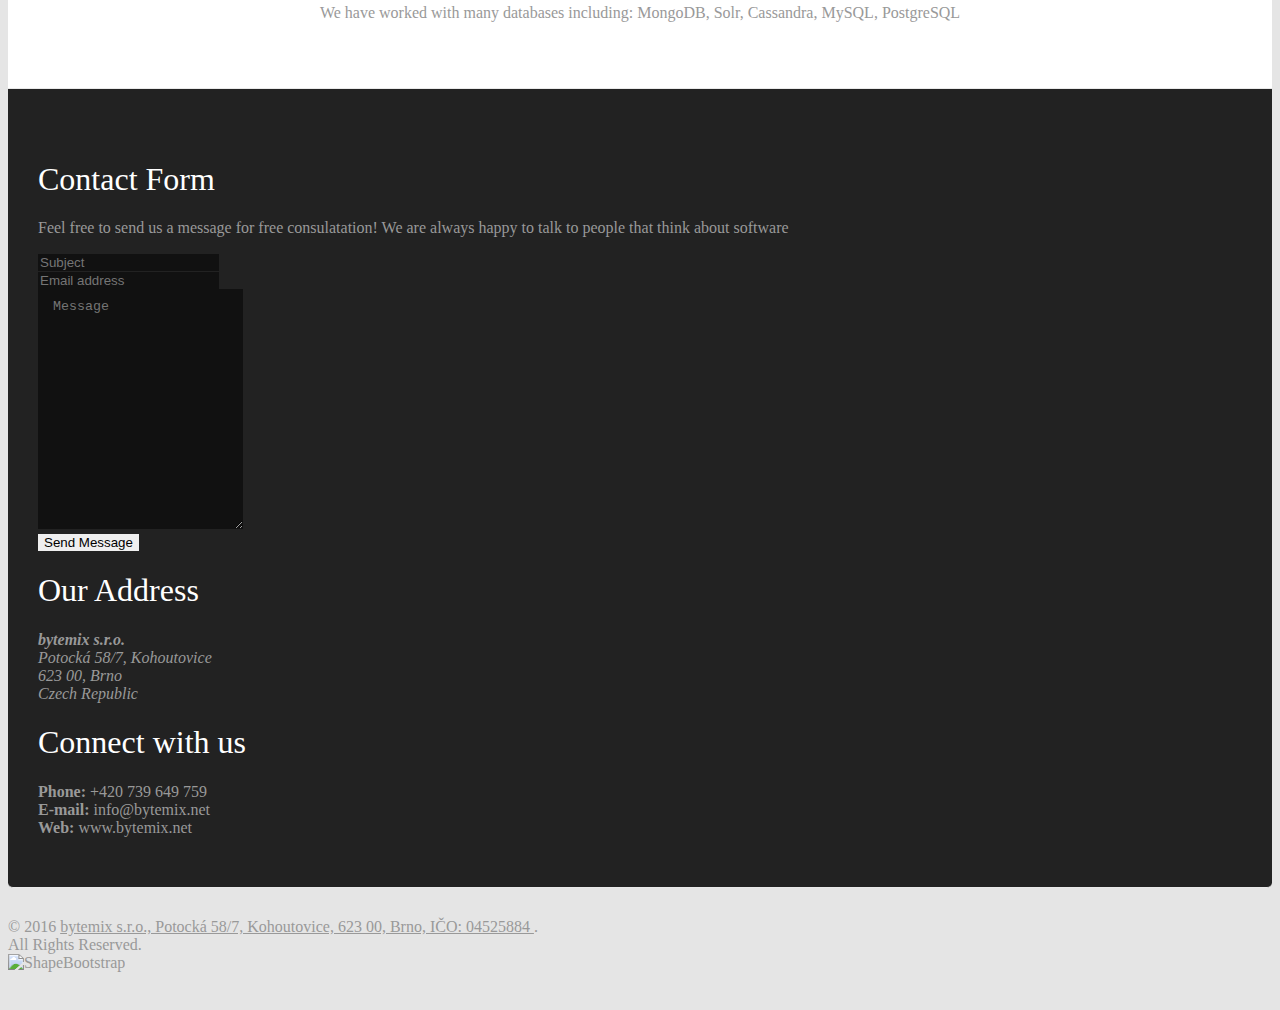
==== commit b6290aea: "fixed typo tressure to treasure" ====
--- a/index.html
+++ b/index.html
@@ -149,7 +149,7 @@
 	        <div class="row">
                    <div class="col-sm-6 bio">
                        <img class="img-responsive pull-left" src="images/fe-foto-low.png" alt="" >
-                         <span class="name"> Filip Eliáš </span> <div class="title">CEO and Founder</div> <p>I love software and I have always been interested in economy, thats why I ended up graduating from both Computer Science and Economy. In my free time I build mobile applications, I love algorithm design and I read books about effective software project management. In the past I have successfully used my education from economy when deploying an information system inside Red Hat, I had to consider return of investment for the particular systems and update our plans accordingly. I also used my management and IT education when I lead a Quality Engineering team in Red Hat - I managed young talented engineers. We achieved several successfull deliveries of a software project and after spending so much time focusing on Software Quality in Red Hat, I naturally feel strong about delivering high quality products to customers and I am sensitive about timely and precise support of the customers. Today, in BYTEMIX, I am fortunate enough that the whole team shares this philosophy with me. My most recent interests include Bussiness Intelligence and Big Data analysis. Every company collects big amounts of data. I think those data are invaluable asset, a tressure.</p>
+                         <span class="name"> Filip Eliáš </span> <div class="title">CEO and Founder</div> <p>I love software and I have always been interested in economy, thats why I ended up graduating from both Computer Science and Economy. In my free time I build mobile applications, I love algorithm design and I read books about effective software project management. In the past I have successfully used my education from economy when deploying an information system inside Red Hat, I had to consider return of investment for the particular systems and update our plans accordingly. I also used my management and IT education when I lead a Quality Engineering team in Red Hat - I managed young talented engineers. We achieved several successfull deliveries of a software project and after spending so much time focusing on Software Quality in Red Hat, I naturally feel strong about delivering high quality products to customers and I am sensitive about timely and precise support of the customers. Today, in BYTEMIX, I am fortunate enough that the whole team shares this philosophy with me. My most recent interests include Bussiness Intelligence and Big Data analysis. Every company collects big amounts of data. I think those data are invaluable asset, a treasure.</p>
                    </div> <!-- /.col-sm-6 -->
 
                    <div class="col-sm-6 bio">
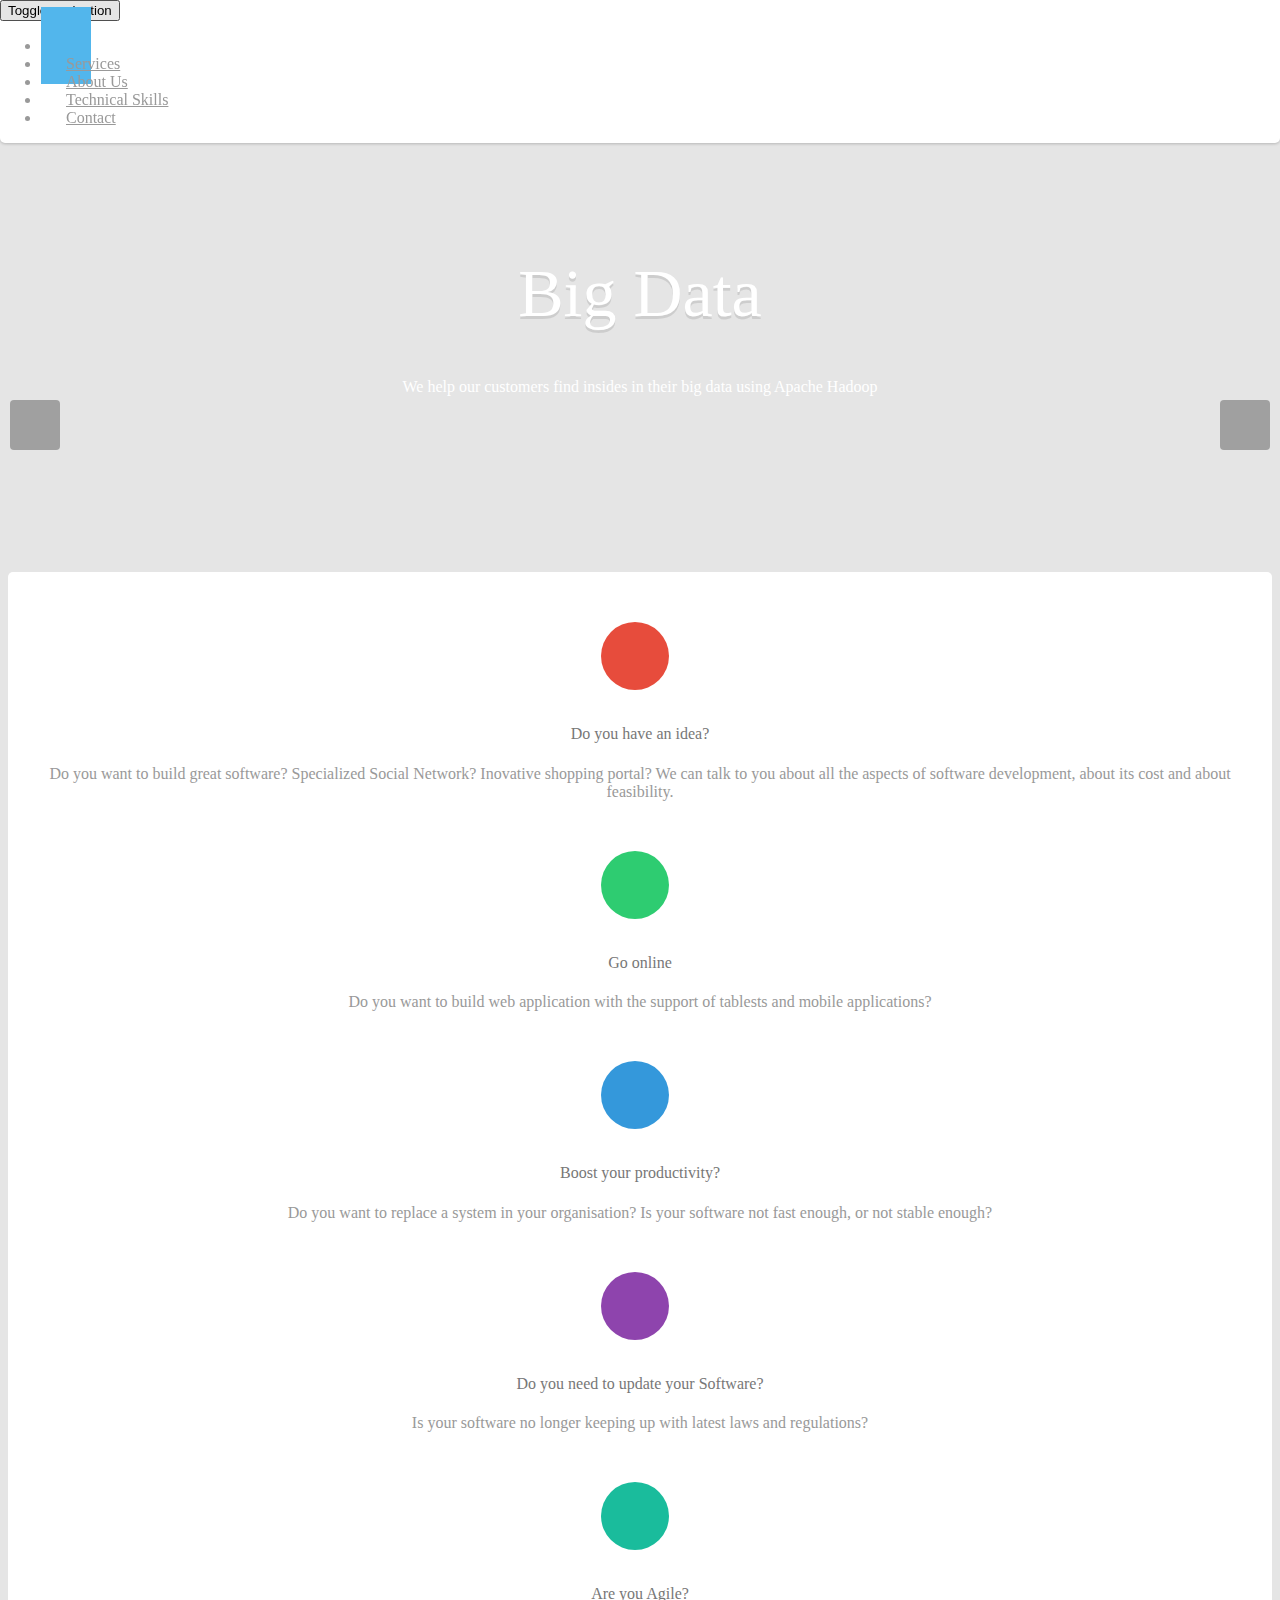
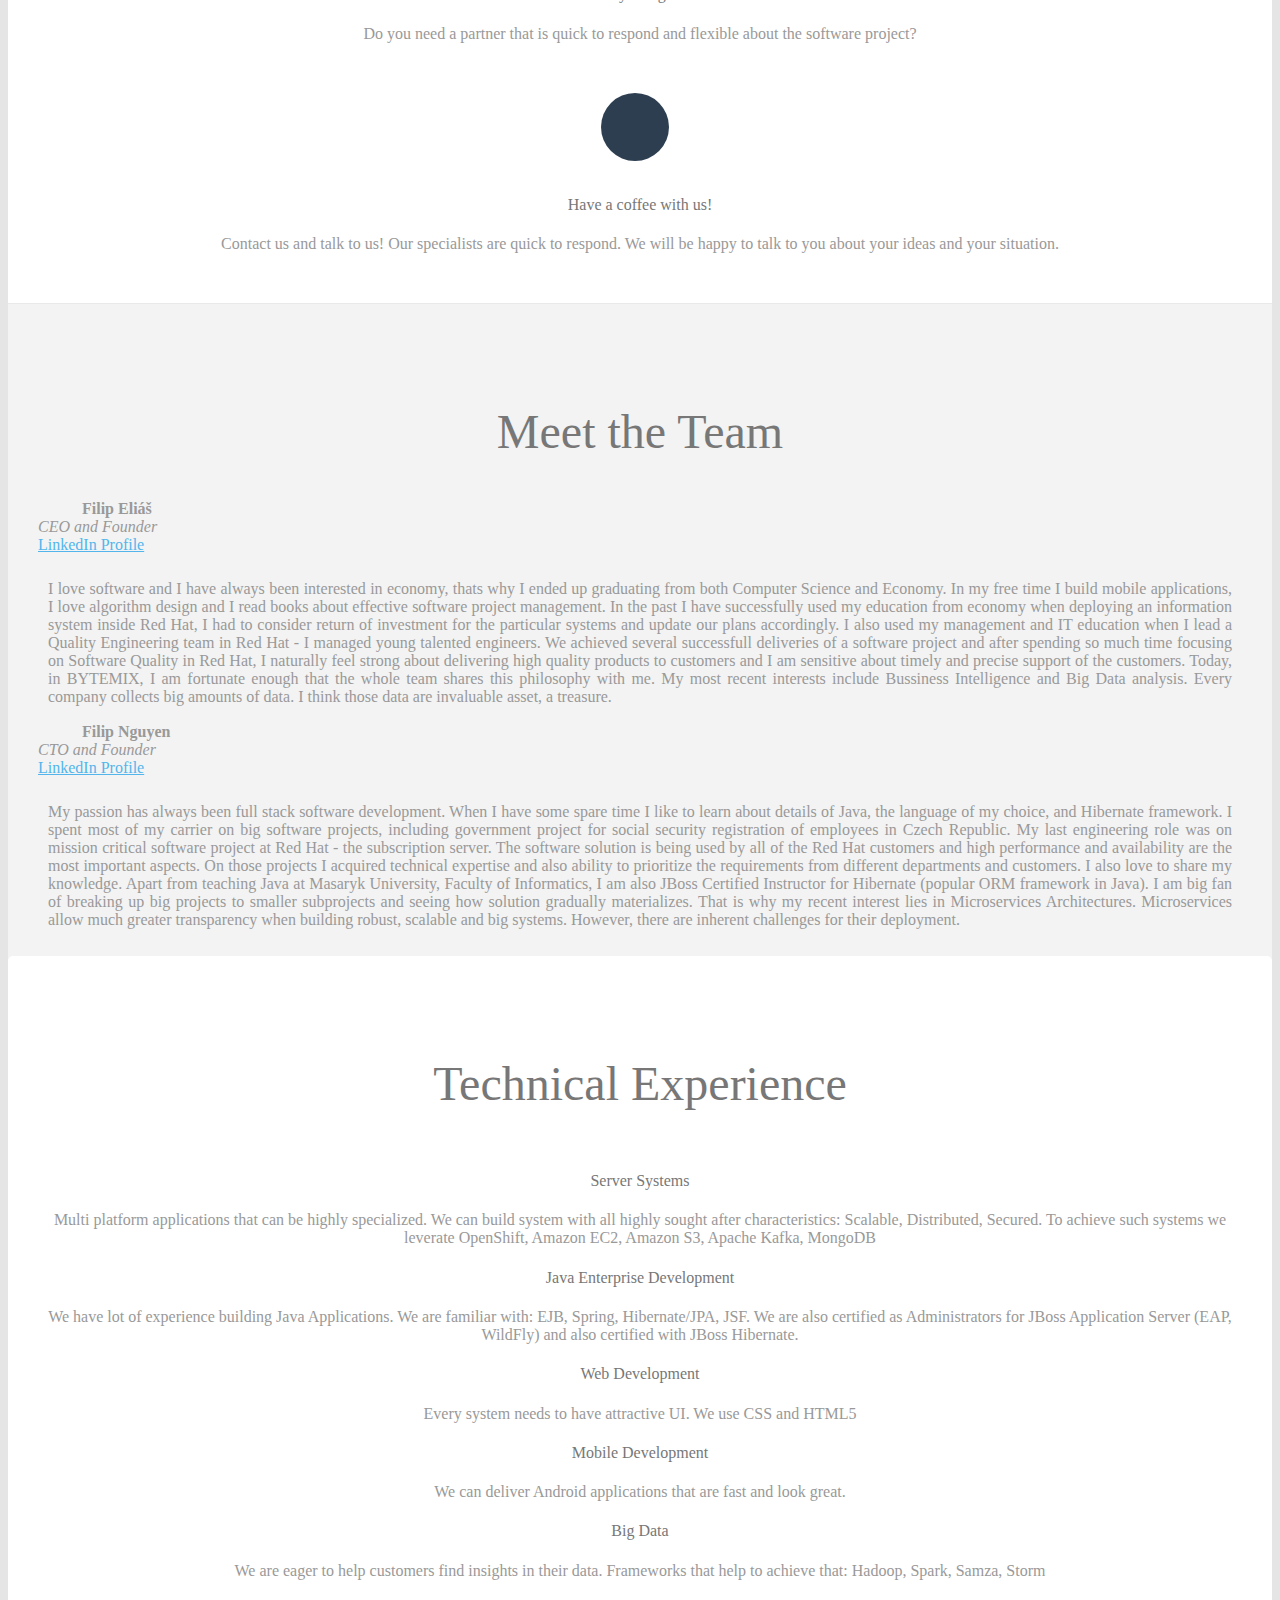
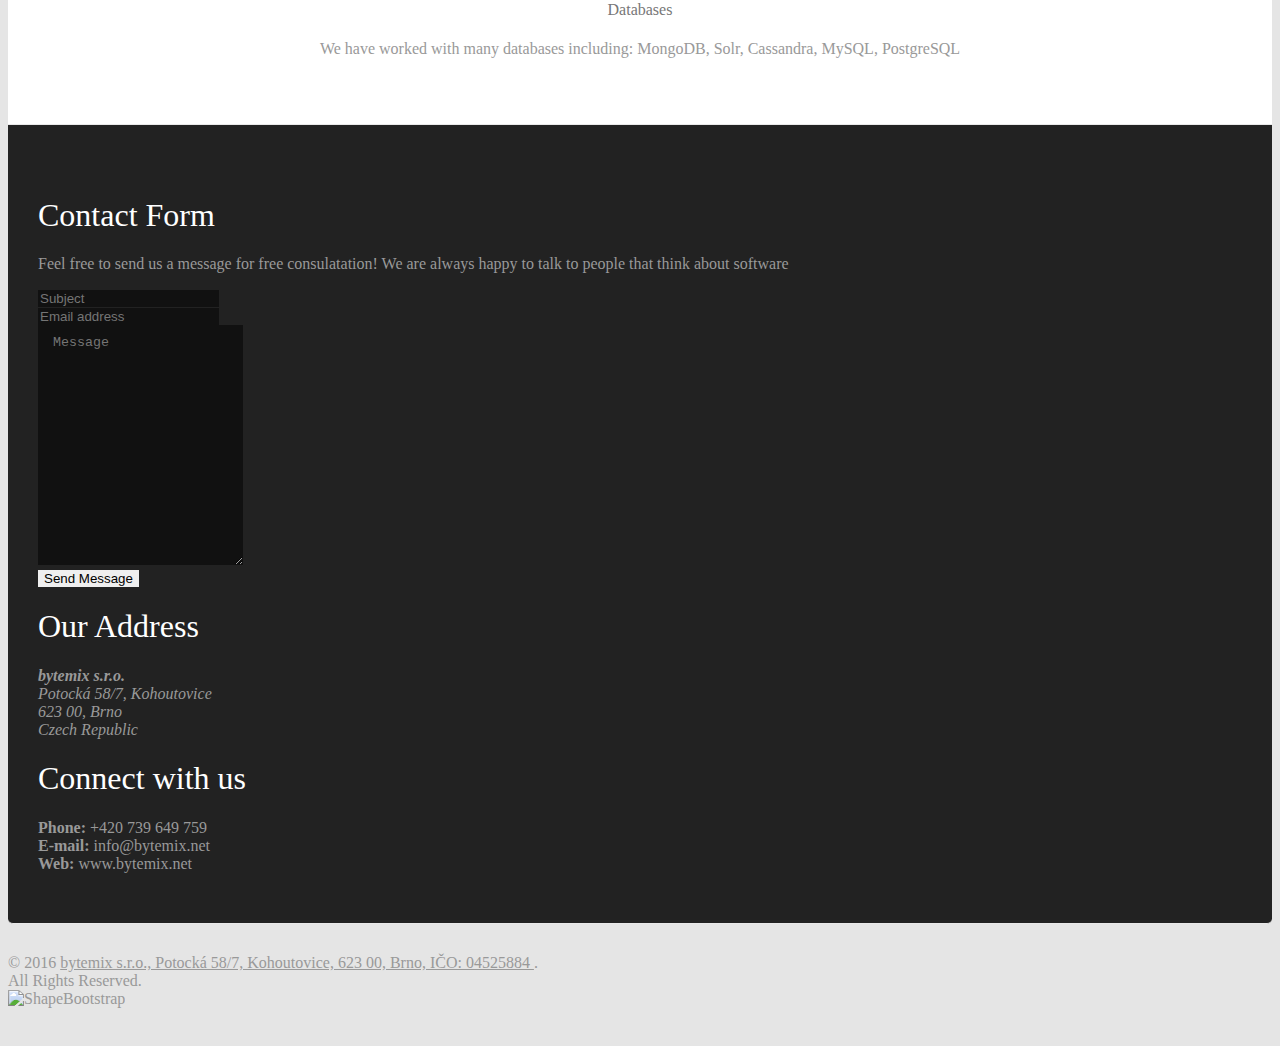
==== commit 17f4d996: "Link to LinkedIn" ====
--- a/index.html
+++ b/index.html
@@ -149,12 +149,12 @@
 	        <div class="row">
                    <div class="col-sm-6 bio">
                        <img class="img-responsive pull-left" src="images/fe-foto-low.png" alt="" >
-                         <span class="name"> Filip Eliáš </span> <div class="title">CEO and Founder</div> <p>I love software and I have always been interested in economy, thats why I ended up graduating from both Computer Science and Economy. In my free time I build mobile applications, I love algorithm design and I read books about effective software project management. In the past I have successfully used my education from economy when deploying an information system inside Red Hat, I had to consider return of investment for the particular systems and update our plans accordingly. I also used my management and IT education when I lead a Quality Engineering team in Red Hat - I managed young talented engineers. We achieved several successfull deliveries of a software project and after spending so much time focusing on Software Quality in Red Hat, I naturally feel strong about delivering high quality products to customers and I am sensitive about timely and precise support of the customers. Today, in BYTEMIX, I am fortunate enough that the whole team shares this philosophy with me. My most recent interests include Bussiness Intelligence and Big Data analysis. Every company collects big amounts of data. I think those data are invaluable asset, a treasure.</p>
+                         <span class="name"> Filip Eliáš </span> <div class="title">CEO and Founder</div><div><a href="https://www.linkedin.com/in/filip-eli%C3%A1%C5%A1-b9828b106" target="_blank">LinkedIn Profile</a></div> <p>I love software and I have always been interested in economy, thats why I ended up graduating from both Computer Science and Economy. In my free time I build mobile applications, I love algorithm design and I read books about effective software project management. In the past I have successfully used my education from economy when deploying an information system inside Red Hat, I had to consider return of investment for the particular systems and update our plans accordingly. I also used my management and IT education when I lead a Quality Engineering team in Red Hat - I managed young talented engineers. We achieved several successfull deliveries of a software project and after spending so much time focusing on Software Quality in Red Hat, I naturally feel strong about delivering high quality products to customers and I am sensitive about timely and precise support of the customers. Today, in BYTEMIX, I am fortunate enough that the whole team shares this philosophy with me. My most recent interests include Bussiness Intelligence and Big Data analysis. Every company collects big amounts of data. I think those data are invaluable asset, a treasure.</p>
                    </div> <!-- /.col-sm-6 -->
 
                    <div class="col-sm-6 bio">
                        <img class="img-responsive pull-left" src="images/fn-foto-low.jpg" alt="" >
-                         <span class="name"> Filip Nguyen </span> <div class="title">CTO and Founder</div> <p>My passion has always been full stack software development. When I have some spare time I like to learn about details of Java, the language of my choice, and Hibernate framework. I spent most of my carrier on big software projects, including government project for social security registration of employees in Czech Republic. My last engineering role was on mission critical software project at Red Hat - the subscription server. The software solution is being used by all of the Red Hat customers and high performance and availability are the most important aspects. On those projects I acquired technical expertise and also ability to prioritize the requirements from different departments and customers. I also love to share my knowledge. Apart from teaching Java at Masaryk University, Faculty of Informatics, I am also JBoss Certified Instructor for Hibernate (popular ORM framework in Java). I am big fan of breaking up big projects to smaller subprojects and seeing how solution gradually materializes. That is why my recent interest lies in Microservices Architectures. Microservices allow much greater transparency when building robust, scalable and big systems. However, there are inherent challenges for their deployment.</p>
+                         <span class="name"> Filip Nguyen </span> <div class="title">CTO and Founder</div> <div><a href="https://www.linkedin.com/in/filip-nguyen-5b406027" target="_blank">LinkedIn Profile</a></div><p>My passion has always been full stack software development. When I have some spare time I like to learn about details of Java, the language of my choice, and Hibernate framework. I spent most of my carrier on big software projects, including government project for social security registration of employees in Czech Republic. My last engineering role was on mission critical software project at Red Hat - the subscription server. The software solution is being used by all of the Red Hat customers and high performance and availability are the most important aspects. On those projects I acquired technical expertise and also ability to prioritize the requirements from different departments and customers. I also love to share my knowledge. Apart from teaching Java at Masaryk University, Faculty of Informatics, I am also JBoss Certified Instructor for Hibernate (popular ORM framework in Java). I am big fan of breaking up big projects to smaller subprojects and seeing how solution gradually materializes. That is why my recent interest lies in Microservices Architectures. Microservices allow much greater transparency when building robust, scalable and big systems. However, there are inherent challenges for their deployment.</p>
                    </div> <!-- /.col-sm-6 -->
                 </div> <!-- /.row -->
             </div> <!-- /.box -->
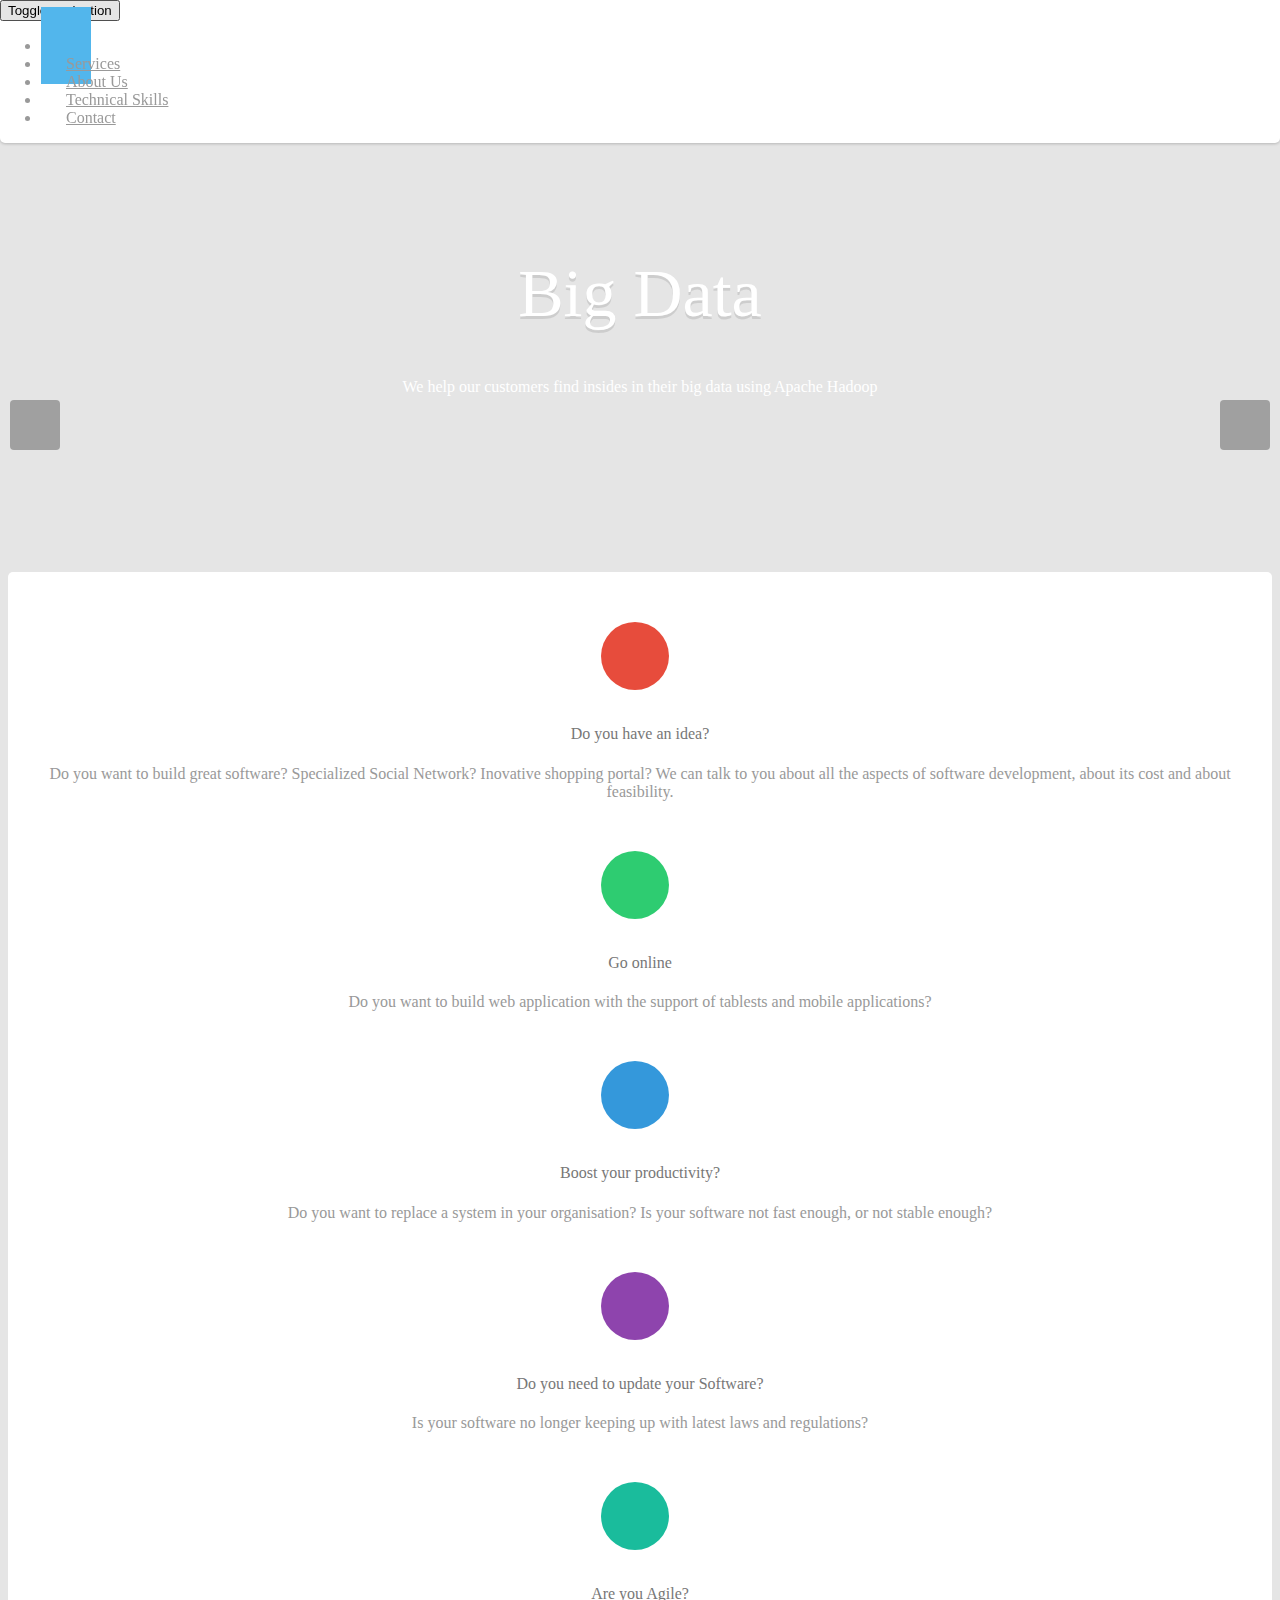
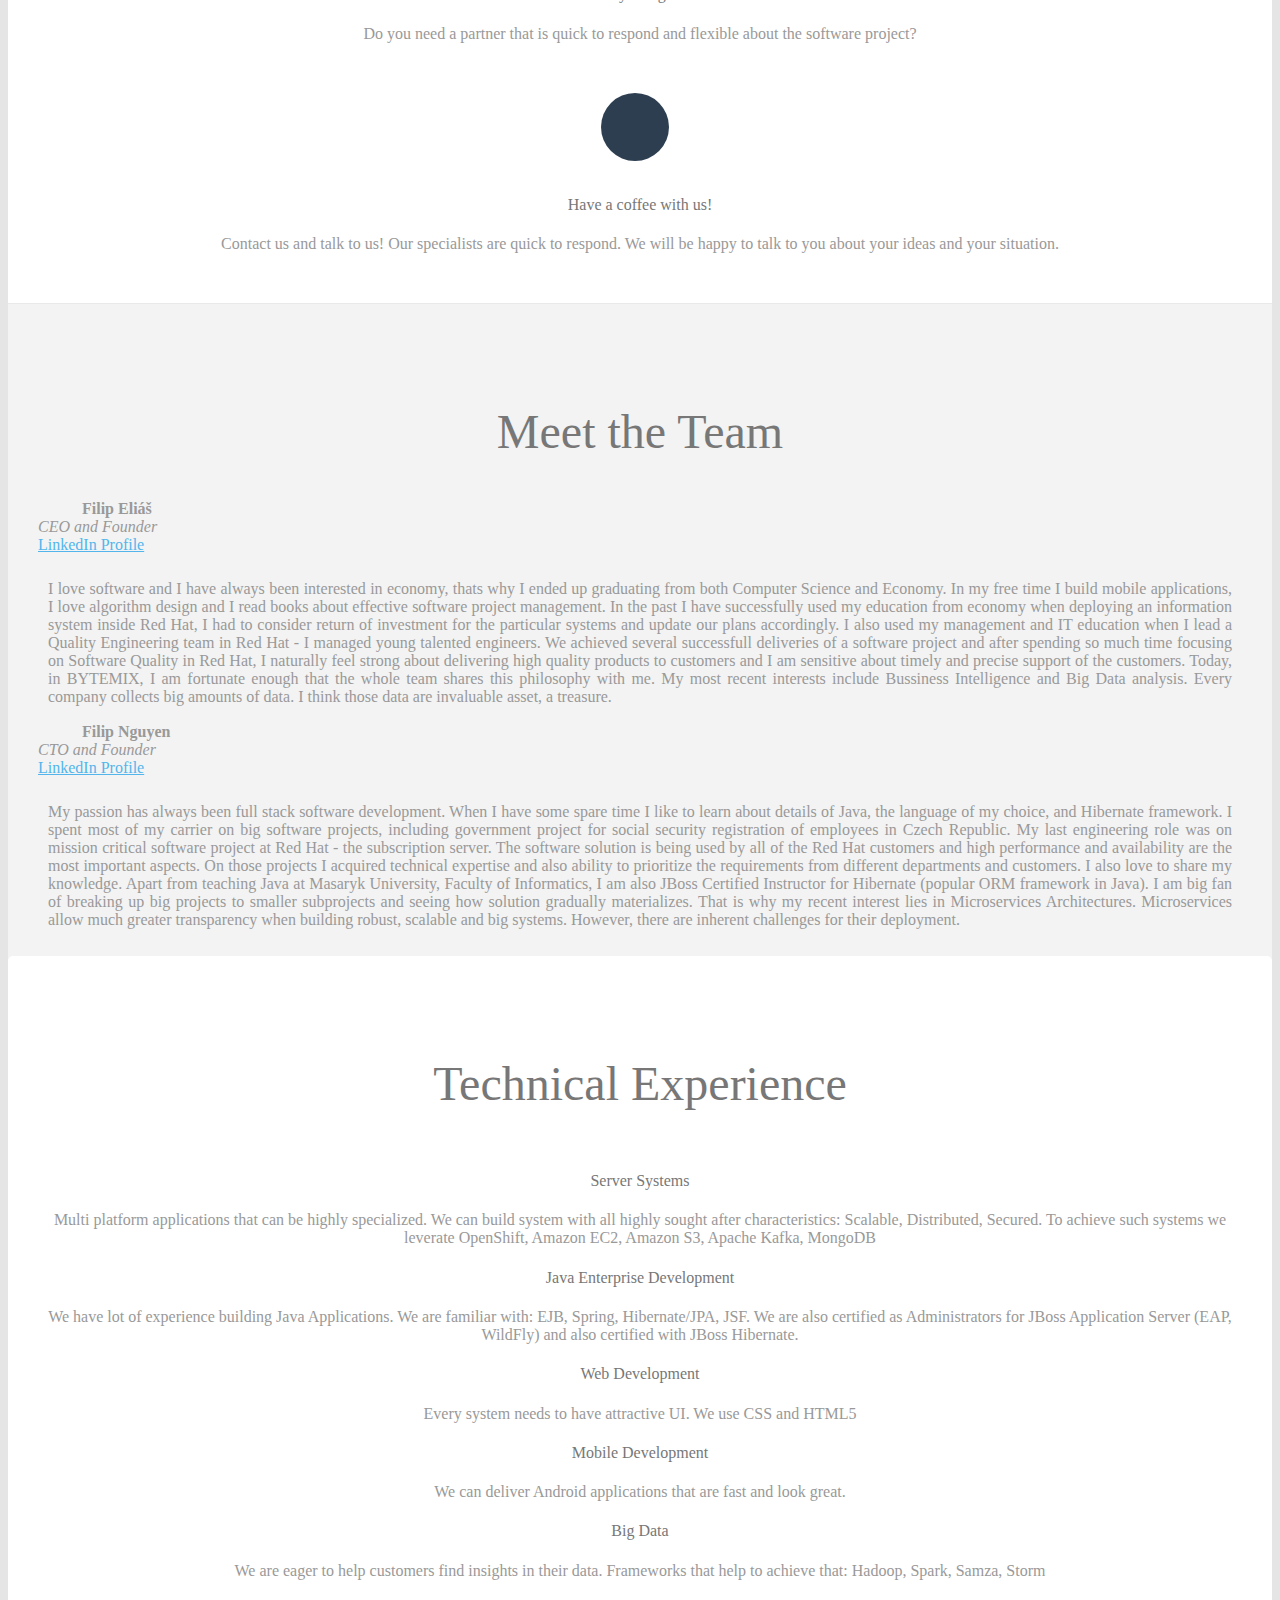
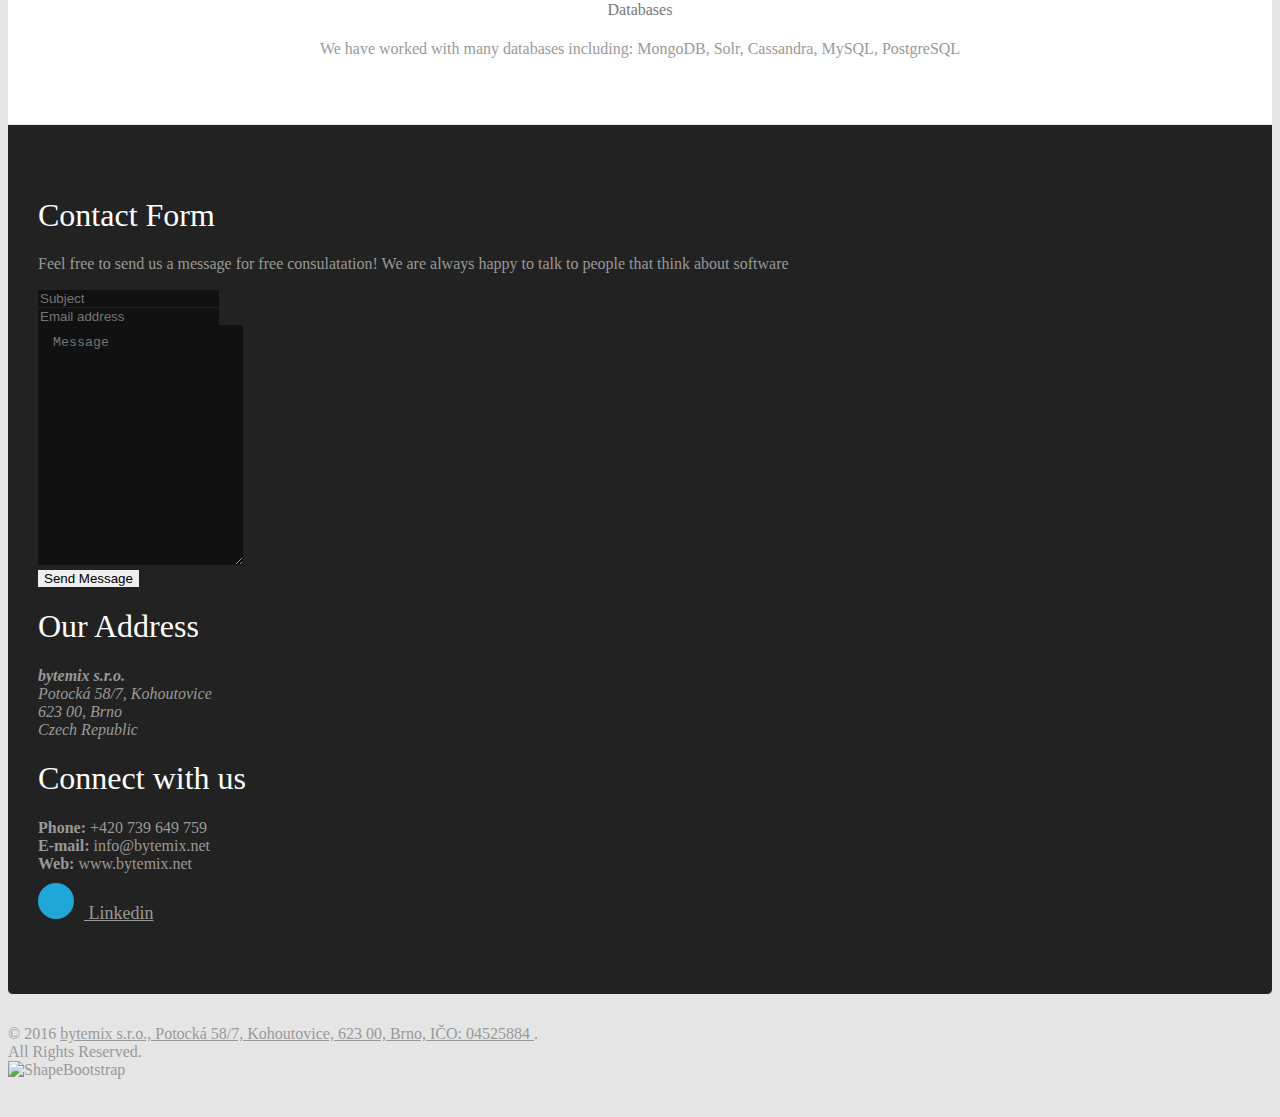
==== commit e03c479a: "Added link to company linkedin profile" ====
--- a/index.html
+++ b/index.html
@@ -267,6 +267,13 @@
                               <strong>Web:  </strong>www.bytemix.net<br>
                             </div>
                         </div>
+			<div class="row">
+                            <div class="col-md-6">
+                                <ul class="social">
+                                    <li><a href="https://www.linkedin.com/company/bytemix"><i class="icon-linkedin icon-social"></i> Linkedin</a></li>
+                                </ul>
+                            </div>
+                        </div>
                     </div><!--/.col-sm-6-->
                 </div><!--/.row-->
             </div><!--/.box-->
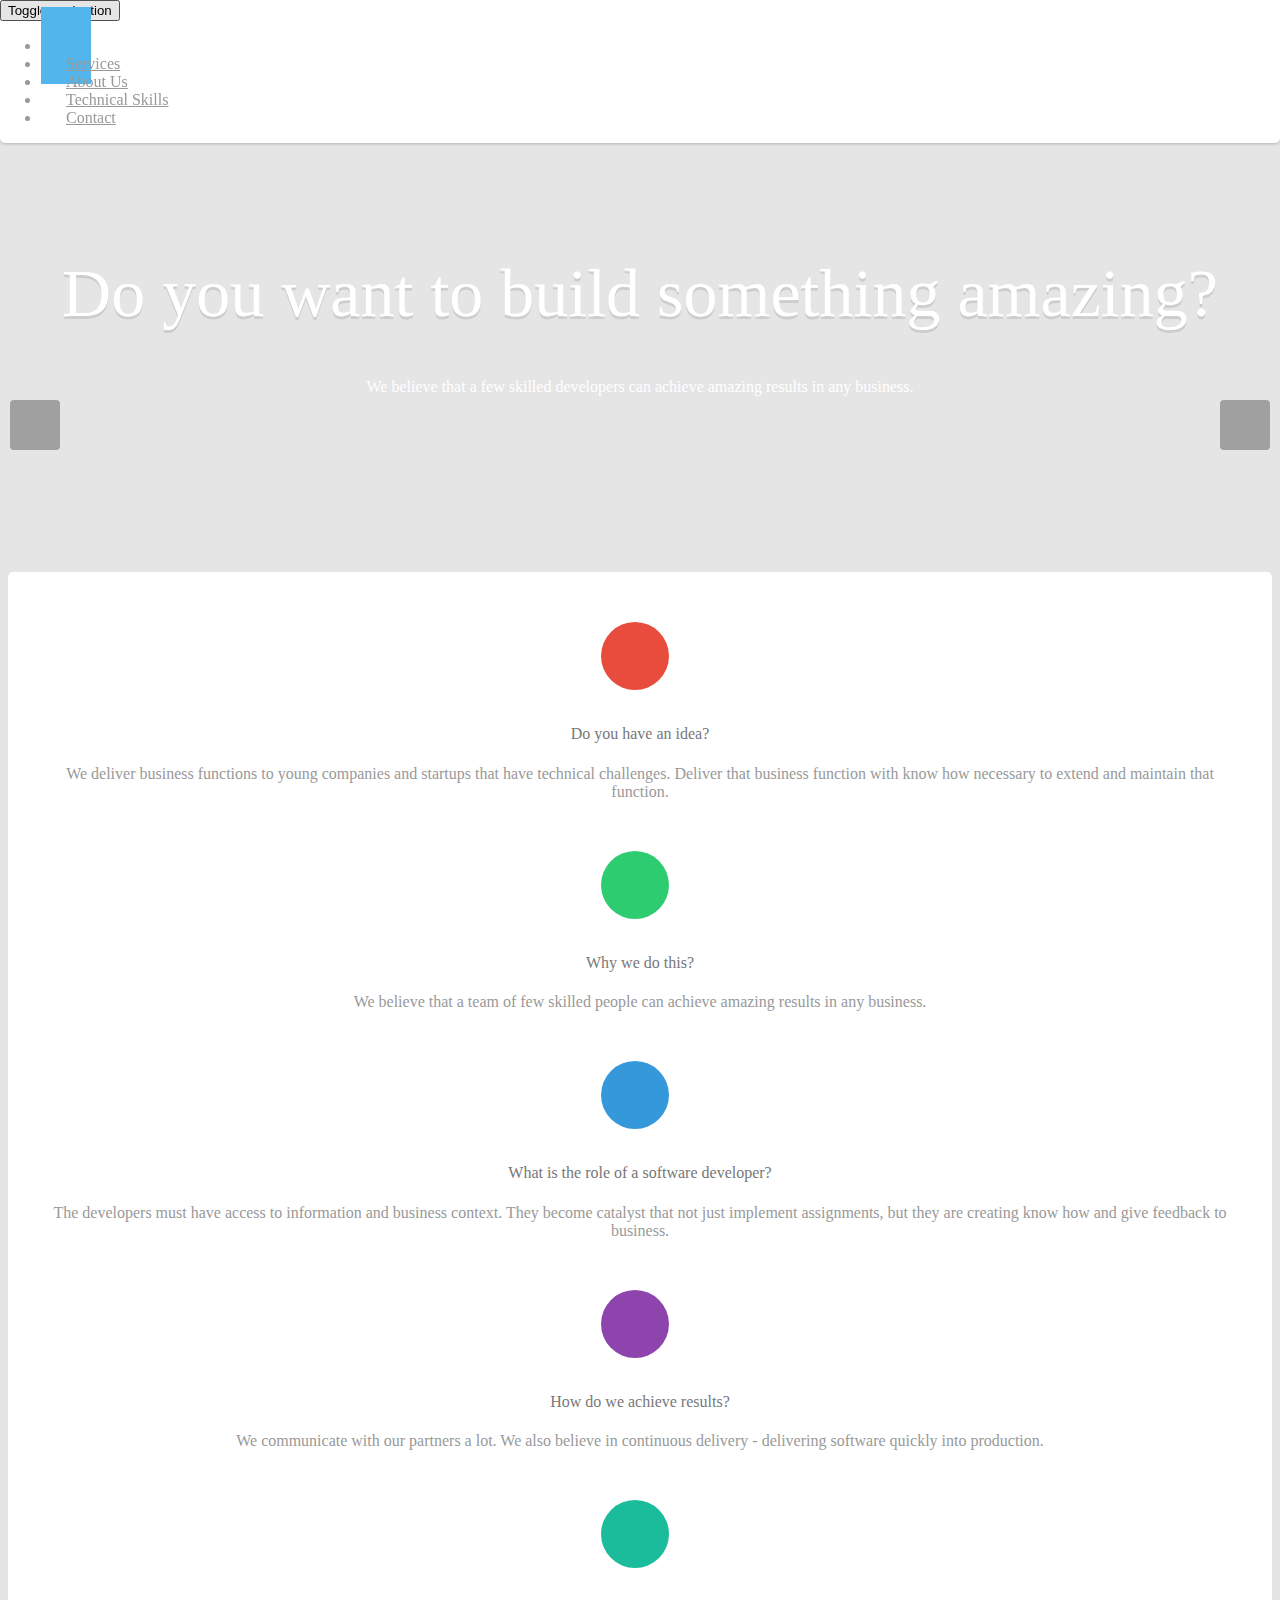
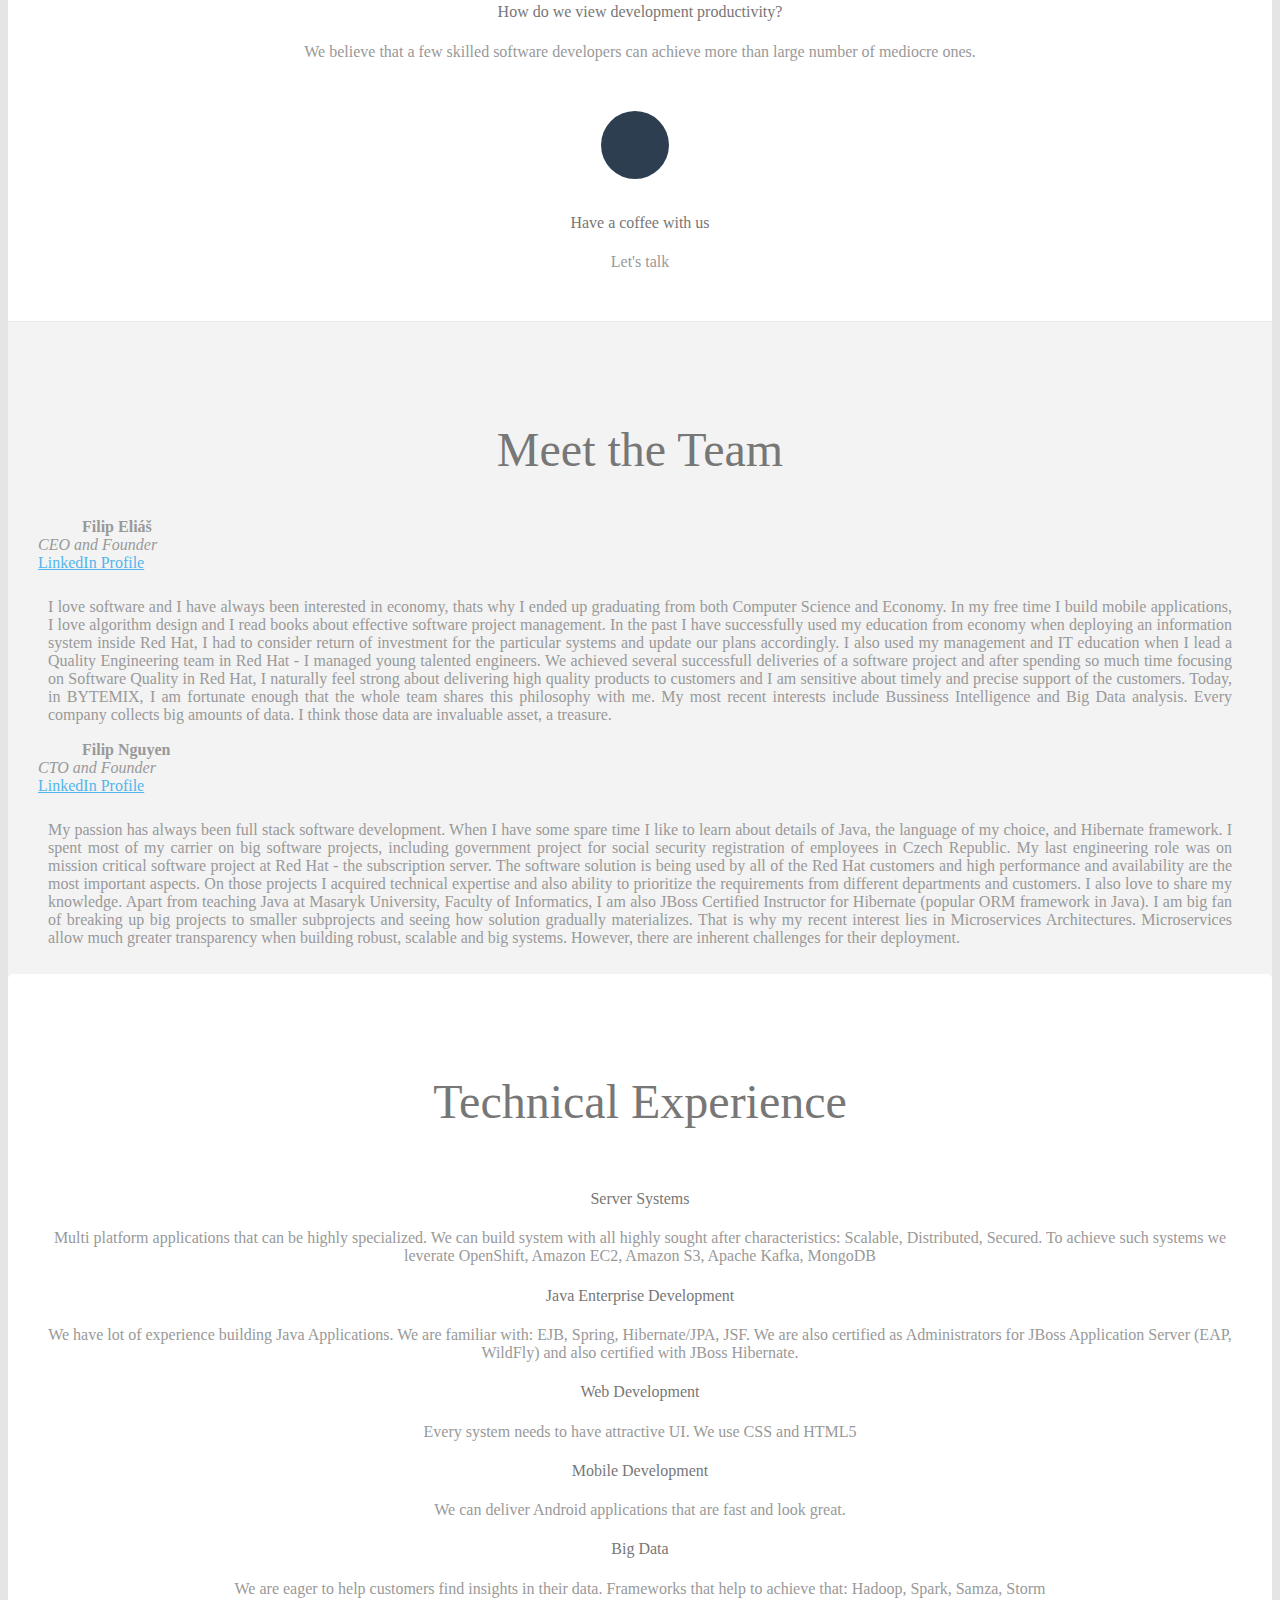
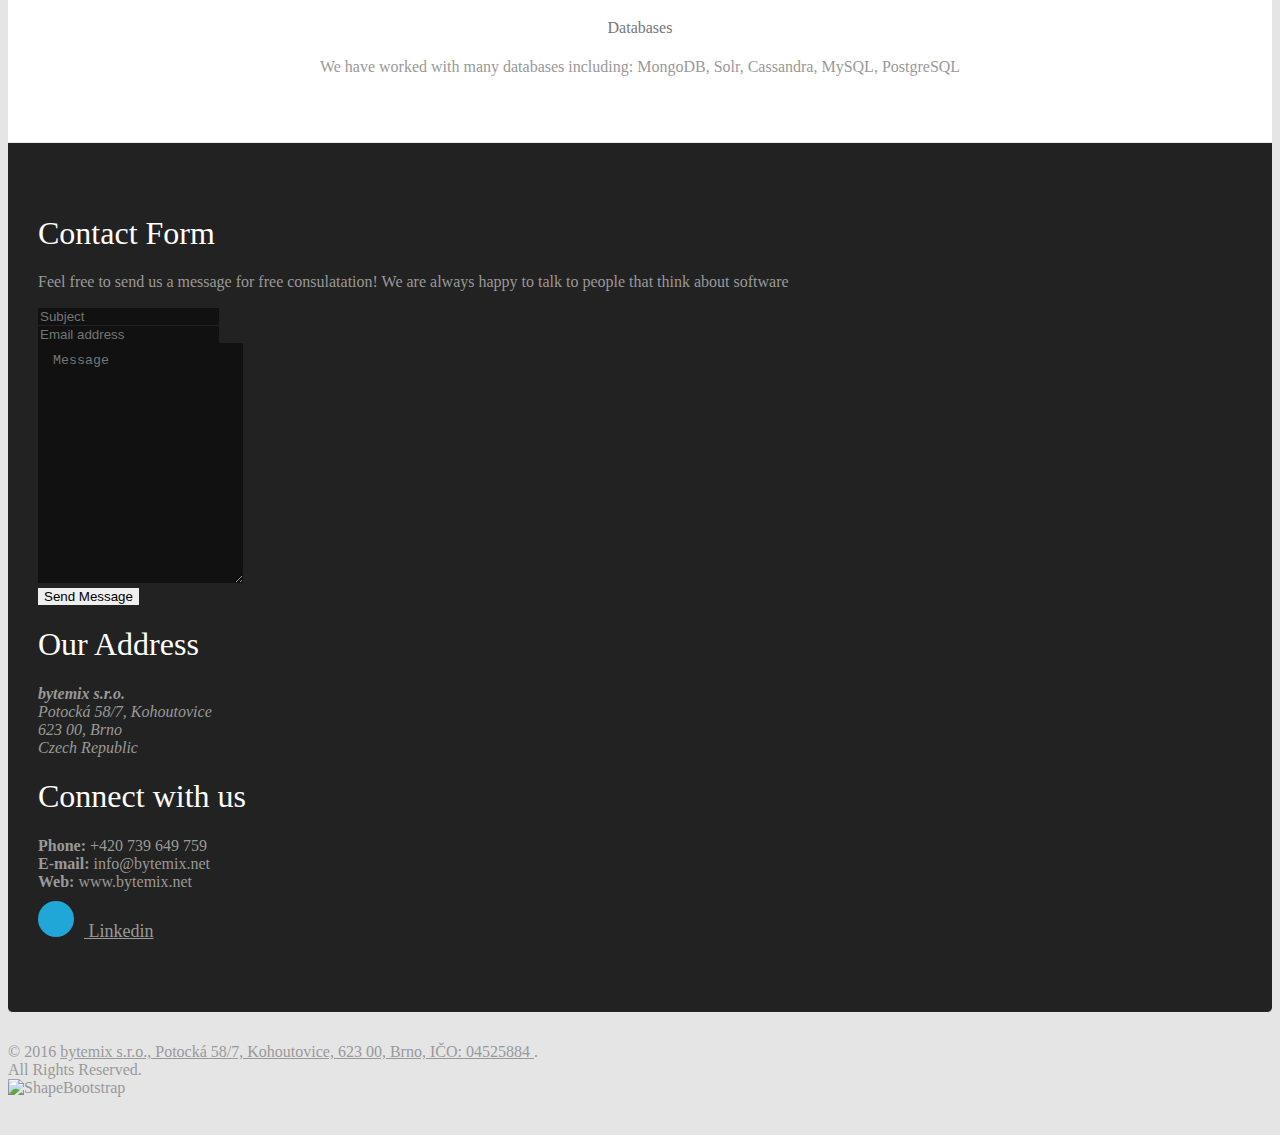
==== commit ba54f6cb: "content update" ====
--- a/index.html
+++ b/index.html
@@ -56,24 +56,16 @@
 	    <div class="item active">
                 <div class="container">
                     <div class="carousel-content">
-                        <h1>Big Data</h1>
-                        <p class="lead">We help our customers find insides in their big data using Apache Hadoop</p>
+ <h1>Do you want to build something amazing?</h1>
+                        <p class="lead">We believe that a few skilled developers can achieve amazing results in any business. </p>
                     </div>
                 </div>
             </div><!--/.item-->
             <div class="item">
                 <div class="container">
                     <div class="carousel-content">
-                        <h1>Software Development</h1>
-                        <p class="lead">We build software that embraces quality</p>
-                    </div>
-                </div>
-            </div><!--/.item-->
-            <div class="item">
-                <div class="container">
-                    <div class="carousel-content">
-                        <h1>Consultancy</h1>
-                        <p class="lead">We can improve your current solution and train your team</p>
+                       <h1>Do you have complex problems?</h1>
+                        <p class="lead">We believe every complex problems has simple solutions. To find them, the developers must have access to information and business context.</p>
                     </div>
                 </div>
             </div><!--/.item-->
@@ -90,21 +82,21 @@
                         <div class="center">
                             <i class="icon-lightbulb icon-md icon-color1"></i>
                             <h4>Do you have an idea?</h4>
-                            <p>Do you want to build great software? Specialized Social Network? Inovative shopping portal? We can talk to you about all the aspects of software development, about its cost and about feasibility.</p>
+                            <p>We deliver business functions to young companies and startups that have technical challenges. Deliver that business function with know how necessary to extend and maintain that function.</p>
                         </div>
                     </div><!--/.col-md-4-->
                     <div class="col-md-4 col-sm-4">
                         <div class="center">
                             <i class="icon-cogs icon-md icon-color2"></i>
-                            <h4>Go online</h4>
-                            <p>Do you want to build web application with the support of tablests and mobile applications?</p>
+                            <h4>Why we do this?</h4>
+                            <p>We believe that a team of few skilled people can achieve amazing results in any business.</p>
                         </div>
                     </div><!--/.col-md-4-->
                     <div class="col-md-4 col-sm-4">
                         <div class="center">
                             <i class="icon-bullseye icon-md icon-color3"></i>
-                            <h4>Boost your productivity?</h4>
-                            <p>Do you want to replace a system in your organisation? Is your software not fast enough, or not stable enough?</p>
+                            <h4>What is the role of a software developer?</h4>
+                            <p>The developers must have access to information and business context. They become catalyst that not just implement assignments, but they are creating know how and give feedback to business.</p>
                         </div>
                     </div><!--/.col-md-4-->
                 </div>
@@ -112,15 +104,15 @@
                     <div class="col-md-4 col-sm-4">
                         <div class="center">
                             <i class="icon-dashboard icon-md icon-color4"></i>
-                            <h4>Do you need to update your Software?</h4>
-                            <p>Is your software no longer keeping up with latest laws and regulations?</p>
+                            <h4>How do we achieve results?</h4>
+                            <p>We communicate with our partners a lot. We also believe in continuous delivery - delivering software quickly into production.</p>
                         </div>
                     </div><!--/.col-md-4-->
                     <div class="col-md-4 col-sm-4">
                         <div class="center">
                             <i class="icon-bolt icon-md icon-color5"></i>
-                            <h4>Are you Agile?</h4>
-                            <p>Do you need a partner that is quick to respond and flexible about the software project?</p>
+                            <h4>How do we view development productivity?</h4>
+                            <p>We believe that a few skilled software developers can achieve more than large number of mediocre ones.</p>
                         </div>
                     </div><!--/.col-md-4-->
 
@@ -128,9 +120,8 @@
                     <div class="col-md-4 col-sm-4">
                         <div class="center">
                             <i class="icon-coffee icon-md icon-color6"></i>
-                            <h4>Have a coffee with us!</h4>
-                            <p>Contact us and talk to us! Our specialists are quick to respond. We will be happy to talk to you about your ideas and your situation.
-</p>
+                            <h4>Have a coffee with us</h4>
+                            <p>Let's talk</p>
                         </div>
                     </div><!--/.col-md-4-->
                 </div><!--/.row-->
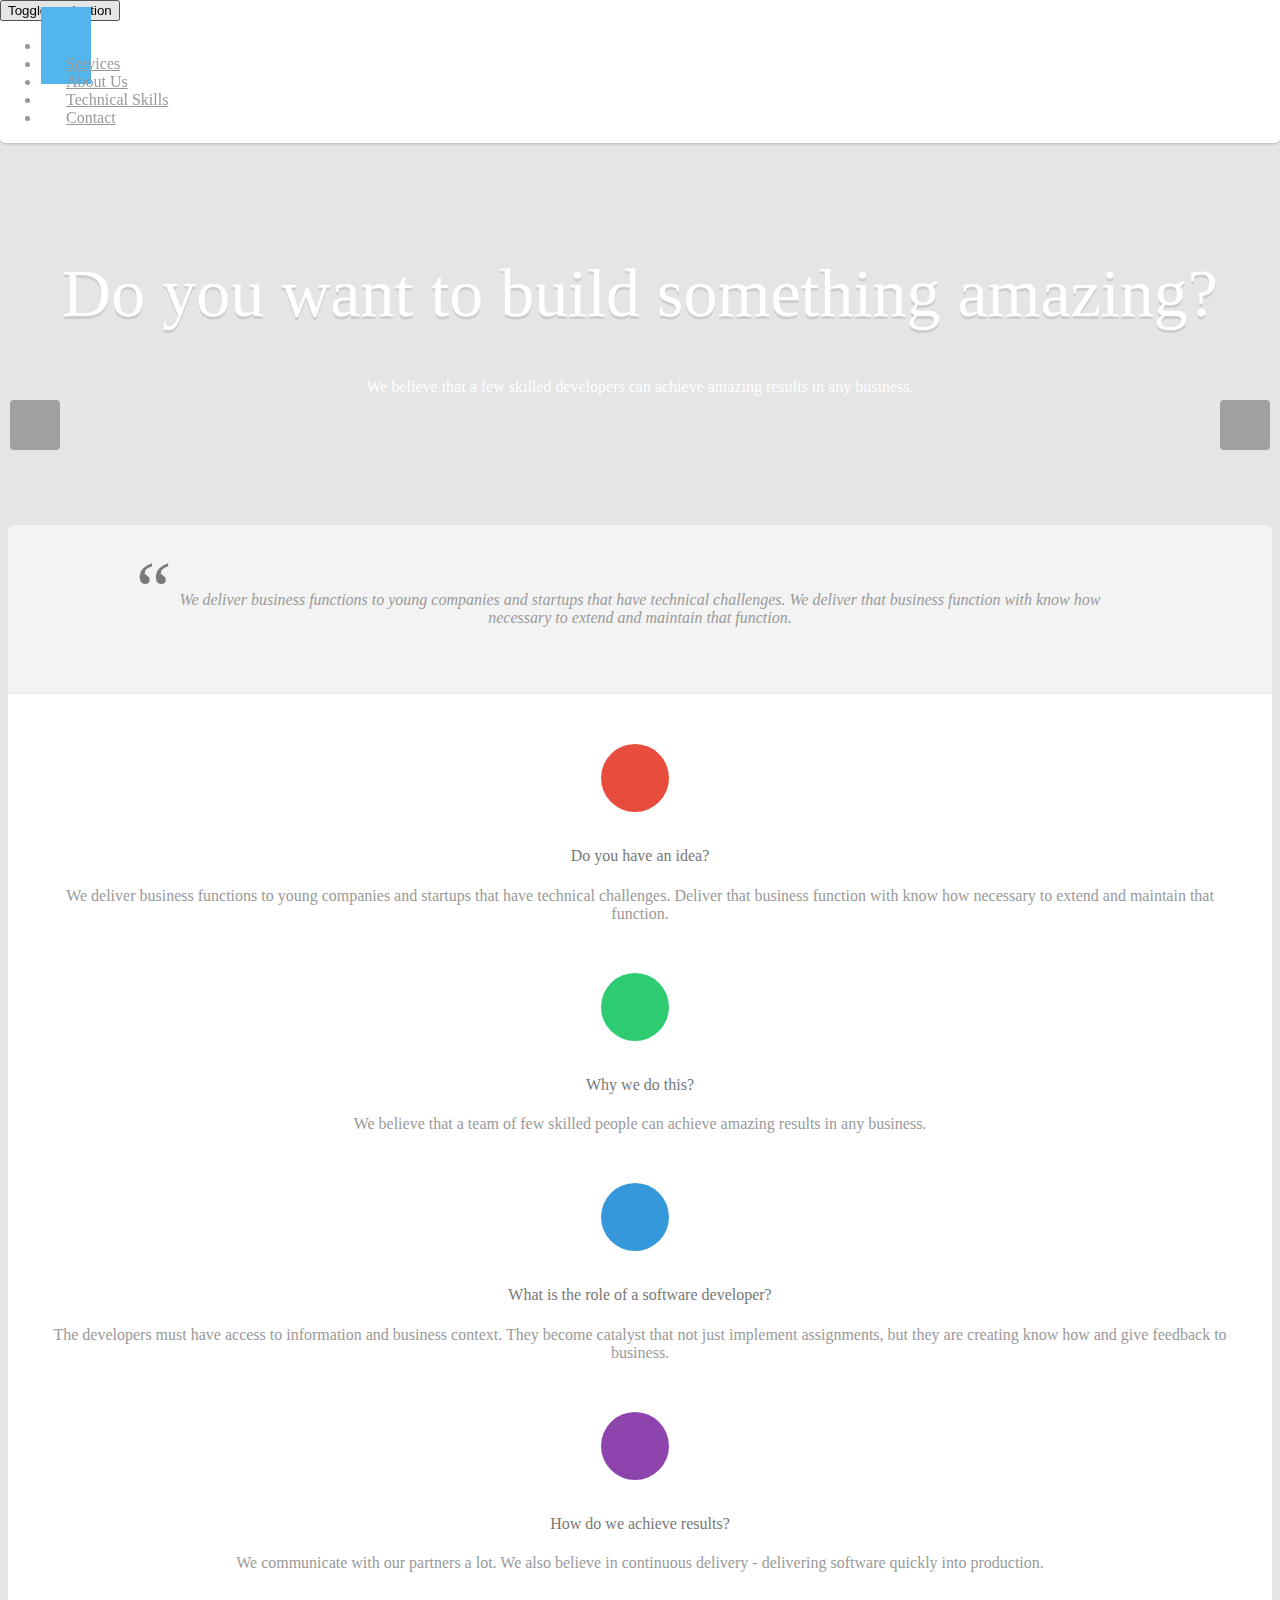
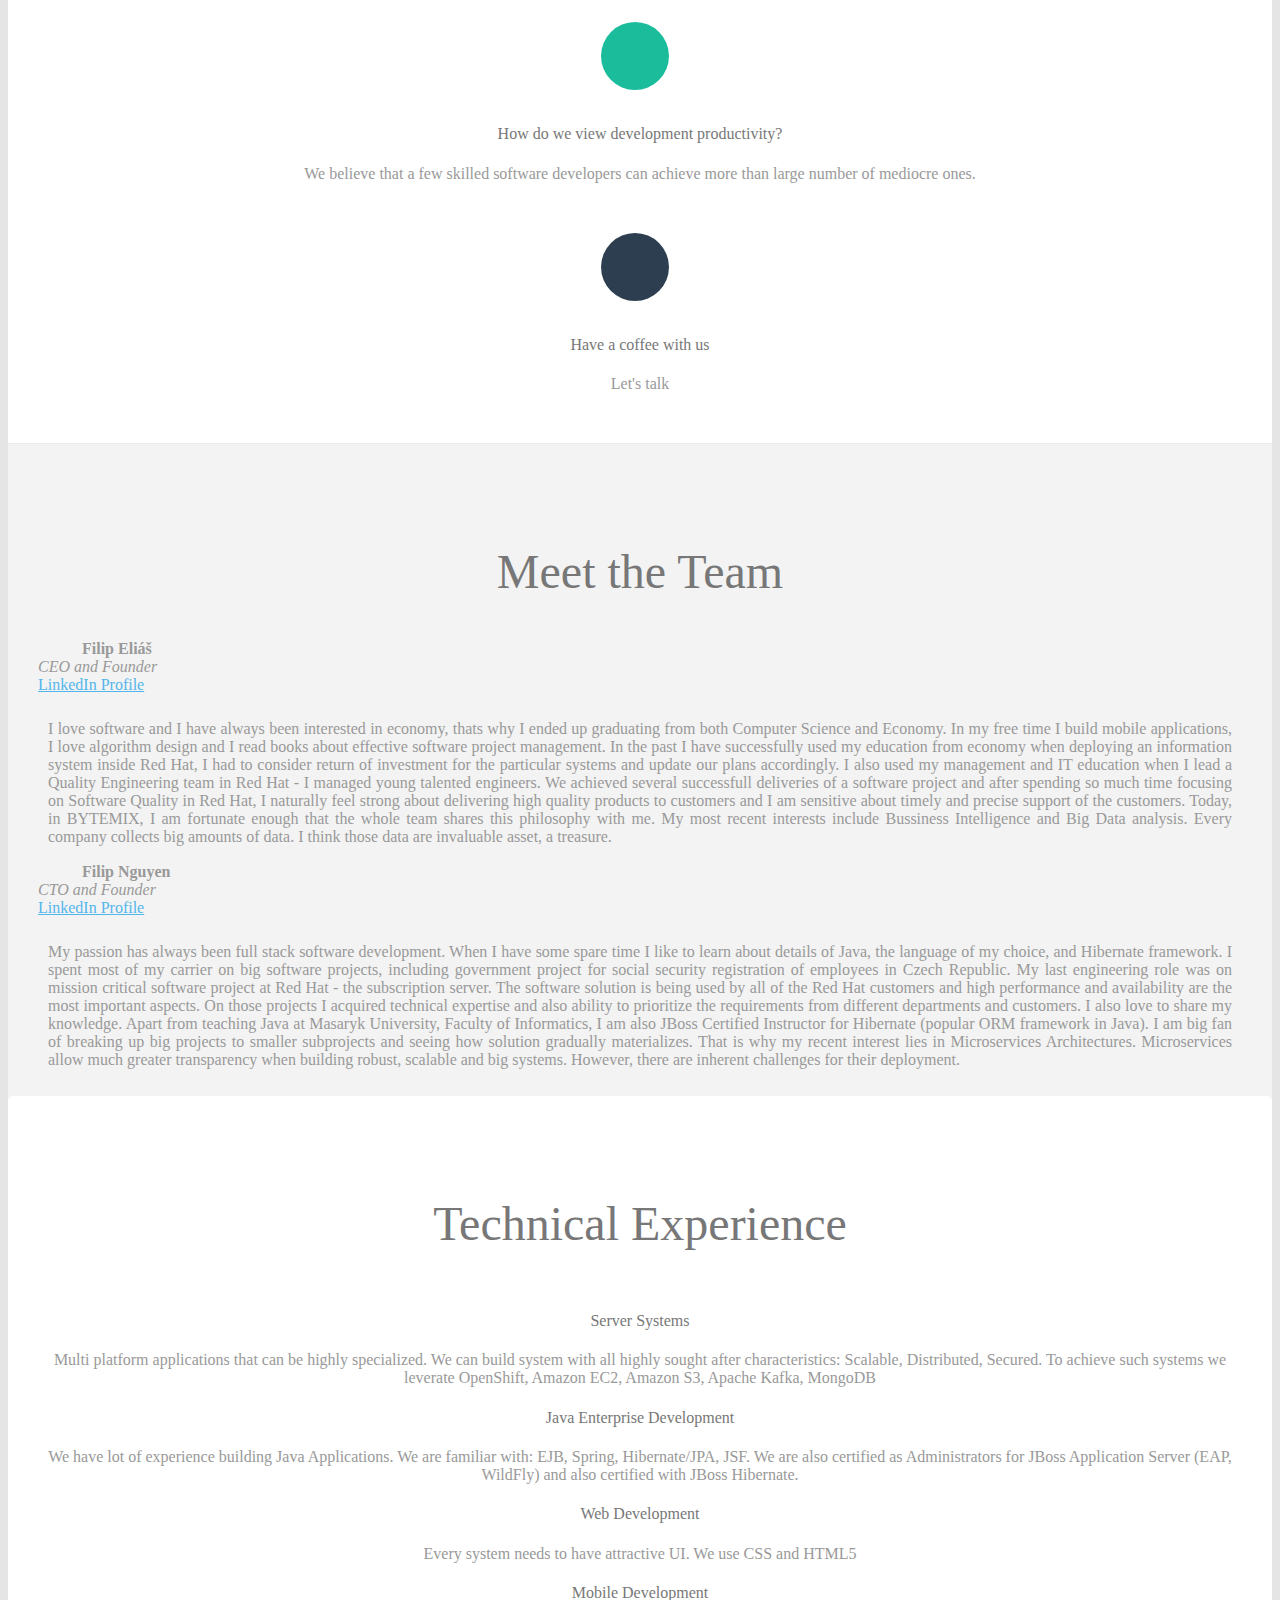
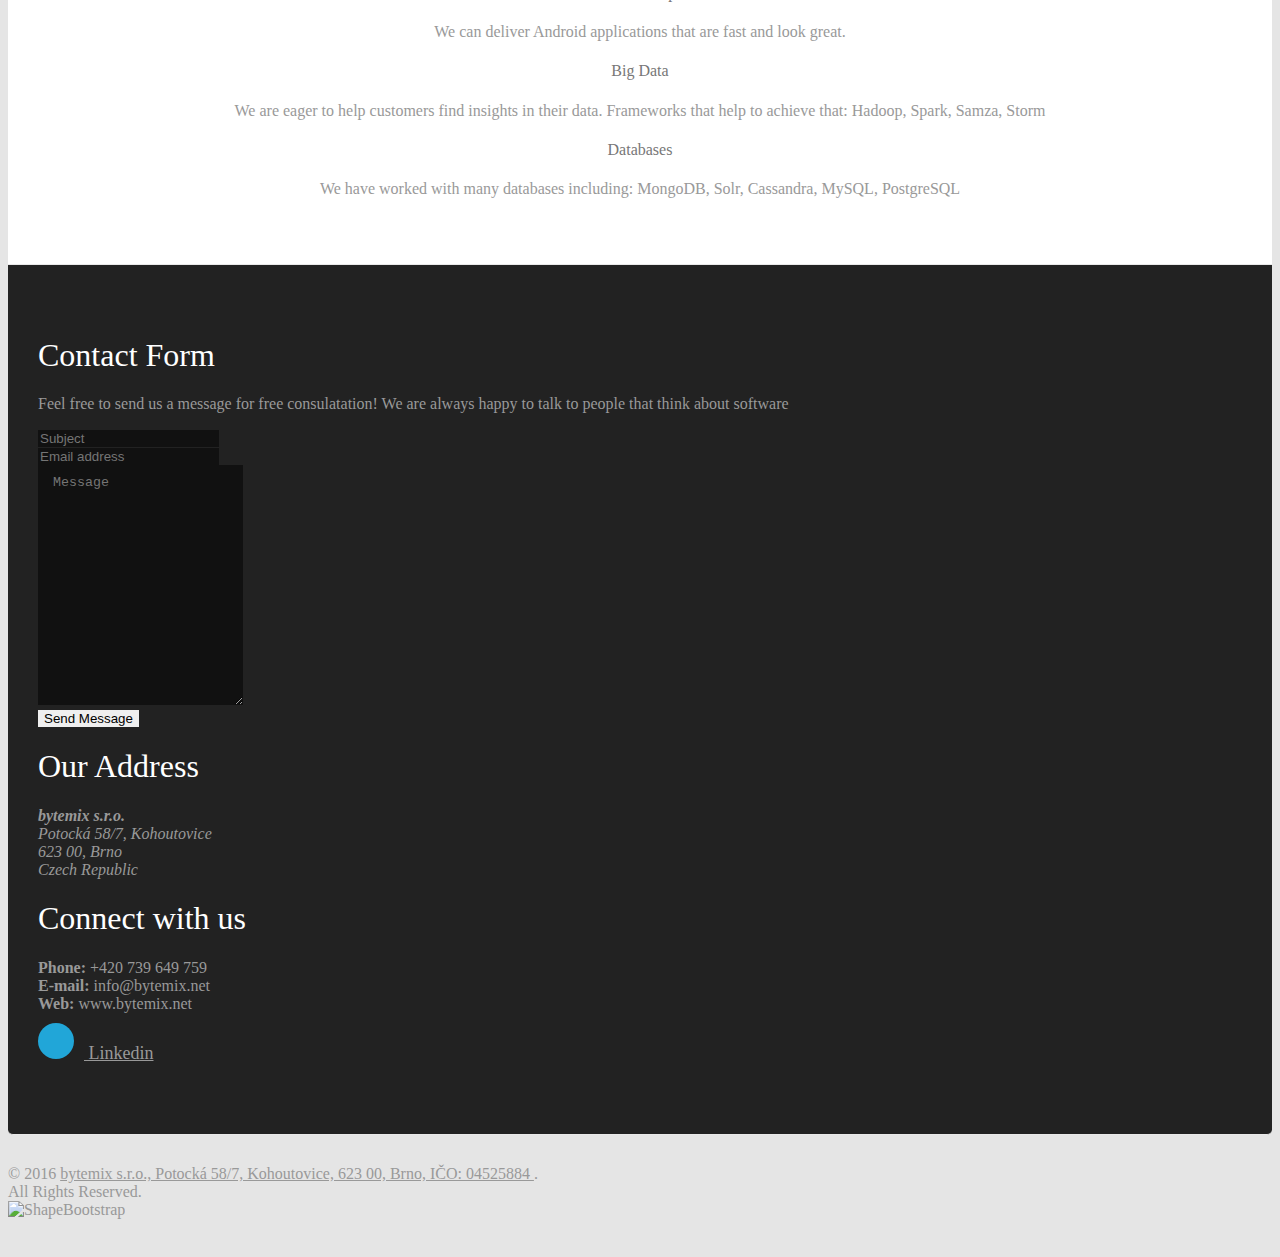
==== commit 10910df4: "added vision" ====
--- a/index.html
+++ b/index.html
@@ -56,7 +56,7 @@
 	    <div class="item active">
                 <div class="container">
                     <div class="carousel-content">
- <h1>Do you want to build something amazing?</h1>
+			<h1>Do you want to build something amazing?</h1>
                         <p class="lead">We believe that a few skilled developers can achieve amazing results in any business. </p>
                     </div>
                 </div>
@@ -74,9 +74,17 @@
         <a class="next" href="#main-slider" data-slide="next"><i class="icon-angle-right"></i></a>
     </section><!--/#main-slider-->
 
+    <section id="vision" style="padding-top: 70px; margin-top: -117px;">
+        <div class="container">
+            <div class="box first">
+                <p class="lead vision-text">We deliver business functions to young companies and startups that have technical challenges. We deliver that business function with know how necessary to extend and maintain that function.</p>                    
+            </div>
+        </div>
+    </section>
+    
     <section id="services" style="padding-top: 117px; margin-top: -117px;">
         <div class="container">
-            <div class="box first">
+            <div class="box">
                 <div class="row">
                     <div class="col-md-4 col-sm-4">
                         <div class="center">
--- a/css/main.css
+++ b/css/main.css
@@ -44,6 +44,22 @@
 span.name {
   font-size: 16px;
   font-weight: 900;
+}
+
+.lead.vision-text{
+  padding-left: 120px;
+  padding-right: 120px;
+  text-align: center;
+  font-style: italic;
+}
+
+.lead.vision-text:before {
+position: absolute;
+content: "\201C";
+font-size: 80px;
+color: #7a7a7a;
+left: 120px;
+top: 20px;
 }
 
 .btn.btn-primary {
@@ -200,6 +216,9 @@
 #about-us .box{
   background: #f3f3f3;
 }
+#vision .box{
+  background: #f3f3f3;
+}
 
 #portfolio .box {
 
